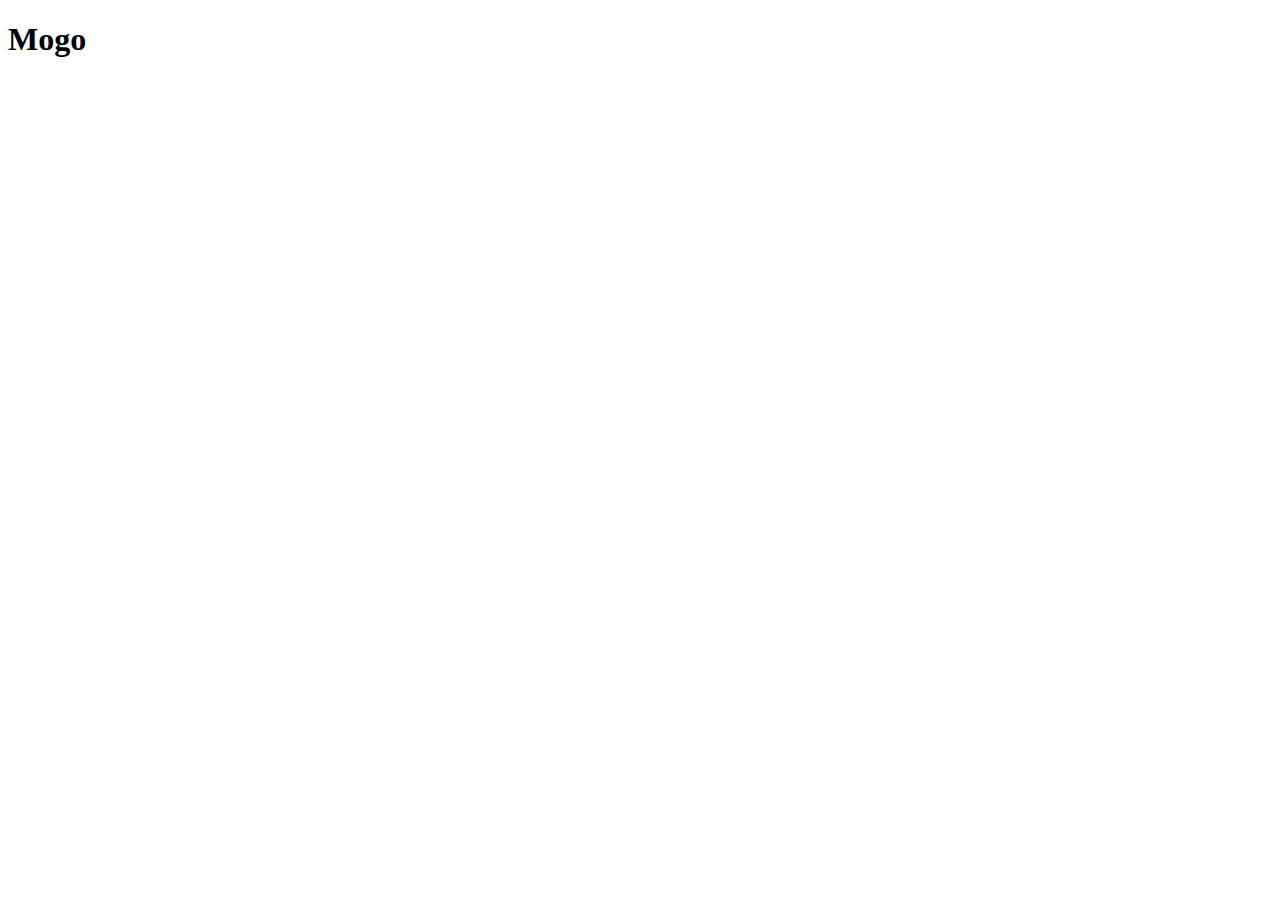
==== index.html @ f38e7fa9 "01.WithoutAnything" ====
<!DOCTYPE html>
<html lang="ру">
<head>
    <meta charset="utf-8">
    <title>Journeys</title>
    <link rel="stylesheet" href="styles.css"/>
    <link rel="preconnect" href="https://fonts.gstatic.com">
    <link href="https://fonts.googleapis.com/css2?family=Montserrat:wght@300;600&display=swap" rel="stylesheet">
</head>
<body>
    <div class="intro">
        <div class="container">
            <h1>Mogo</h1>
        </div>
    </div>
</body>
</html>
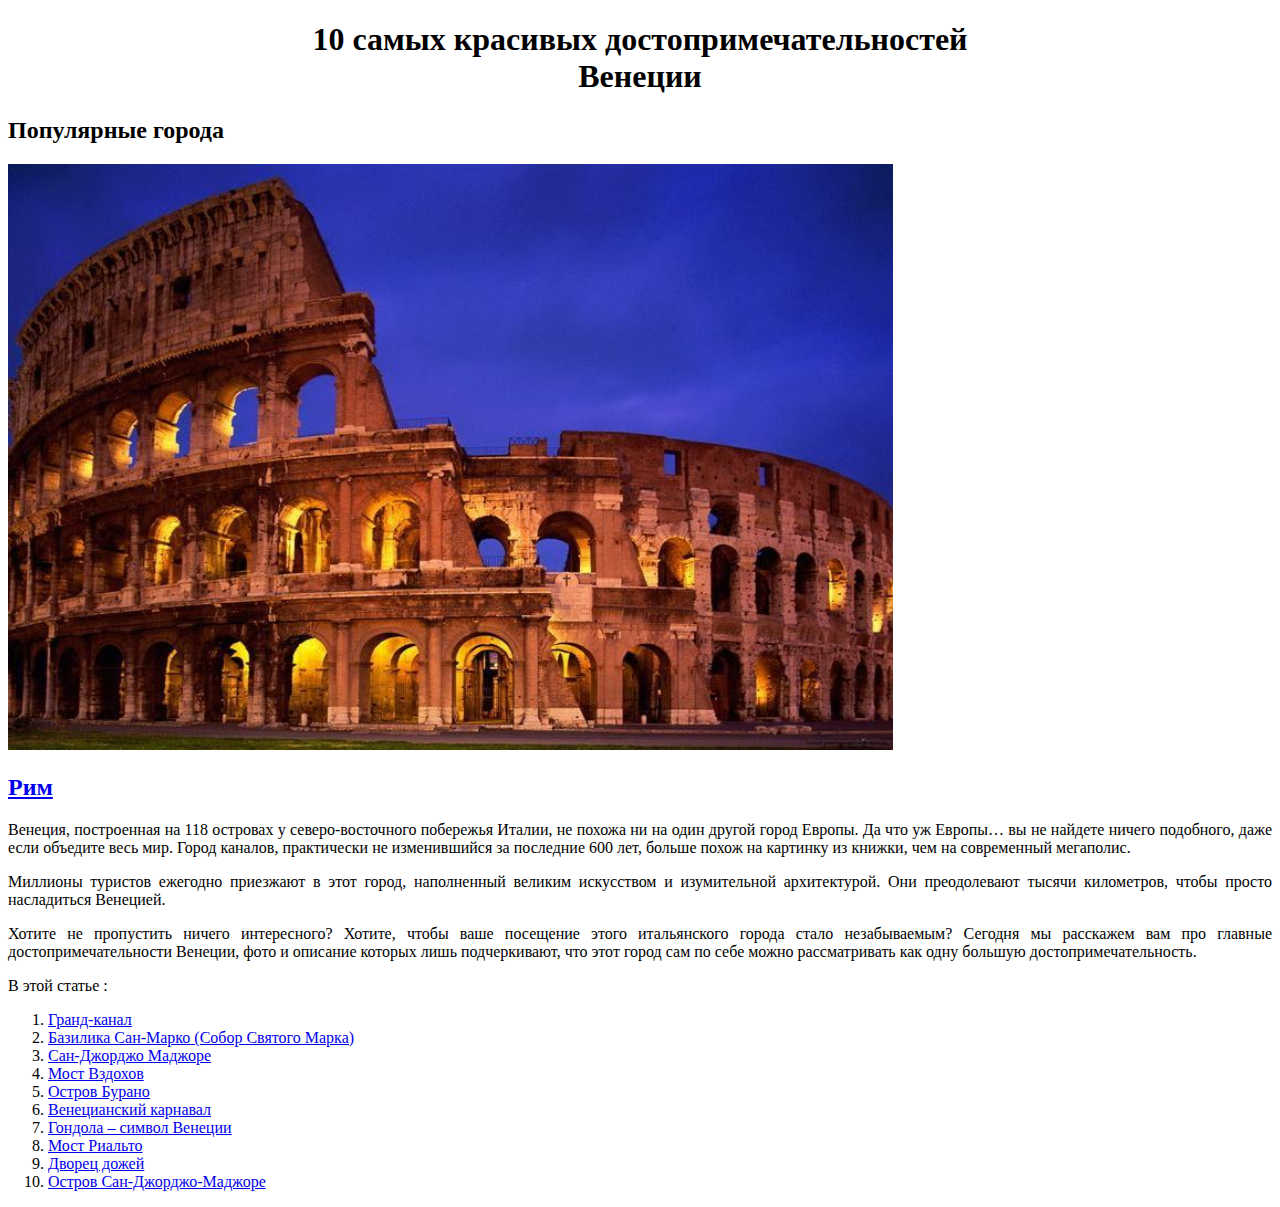
==== commit 97931ffb: "02.IntoContentAside" ====
--- a/index.html
+++ b/index.html
@@ -5,13 +5,71 @@
     <title>Journeys</title>
     <link rel="stylesheet" href="styles.css"/>
     <link rel="preconnect" href="https://fonts.gstatic.com">
-    <link href="https://fonts.googleapis.com/css2?family=Montserrat:wght@300;600&display=swap" rel="stylesheet">
+    <link href="https://fonts.googleapis.com/css2?family=Montserrat&family=Playfair+Display:ital,wght@0,700;1,600;1,700&display=swap"
+          rel="stylesheet">
 </head>
 <body>
     <div class="intro">
-        <div class="container">
-            <h1>Mogo</h1>
+        <h1>
+            <div class="caption" align="center"> 10 самых красивых достопримечательностей <br>Венеции</br> </div>
+        </h1>
+    </div>
+    <aside class="recommended-place">
+        <div class="rec-title">
+            <h2>Популярные города</h2>
         </div>
-    </div>
+        <div class="recommend-cites-Rome">
+            <img src="assets/images/colisey.jpg" alt="" width=70%" height="70%">
+            <div class="config-Rome-text">
+                <a class="Rome-text" href="#"><h2>Рим</h2></a>
+            </div>
+        </div>
+        <!--<li><a class="rec-linc" href="#">Ватикан</a></li>-->
+    </aside>
+    <artical>
+        <div class="boxShadow ">
+            <article class="intro_text">
+                <p align="justify">
+                    Венеция, построенная на 118 островах у северо-восточного побережья Италии, не похожа ни на один
+                    другой
+                    город
+                    Европы.
+                    Да что уж Европы… вы не найдете ничего подобного, даже если объедите весь мир.
+                    Город каналов, практически не изменившийся за последние 600 лет, больше похож на картинку из книжки,
+                    чем
+                    на
+                    современный мегаполис.
+                </p>
+                <p align="justify">
+                    Миллионы туристов ежегодно приезжают в этот город, наполненный великим искусством и изумительной
+                    архитектурой.
+                    Они преодолевают тысячи километров, чтобы просто насладиться Венецией.
+                </p>
+                <p align="justify">
+                    Хотите не пропустить ничего интересного? Хотите, чтобы ваше посещение этого итальянского города
+                    стало
+                    незабываемым? Сегодня мы расскажем вам про главные достопримечательности Венеции, фото и описание
+                    которых
+                    лишь подчеркивают, что этот город сам по себе можно рассматривать как одну большую
+                    достопримечательность.
+                </p>
+            </article>
+        </div>
+    </artical>
+    <div class="nav_title">В этой статье :</div>
+    <nav>
+        <ol class="nav">
+            <li><a class="nav_link" href="#">Гранд-канал</a></li>
+            <li><a class="nav_link" href="#">Базилика Сан-Марко (Собор Святого Марка)</a></li>
+            <li><a class="nav_link" href="#">Сан-Джорджо Маджоре</a></li>
+            <li><a class="nav_link" href="#">Мост Вздохов</a></li>
+            <li><a class="nav_link" href="#">Остров Бурано</a></li>
+            <li><a class="nav_link" href="#">Венецианский карнавал</a></li>
+            <li><a class="nav_link" href="#">Гондола – символ Венеции</a></li>
+            <li><a class="nav_link" href="#">Мост Риальто</a></li>
+            <li><a class="nav_link" href="#">Дворец дожей</a></li>
+            <li><a class="nav_link" href="#">Остров Сан-Джорджо-Маджоре</a></li>
+        </ol>
+    </nav>
 </body>
 </html>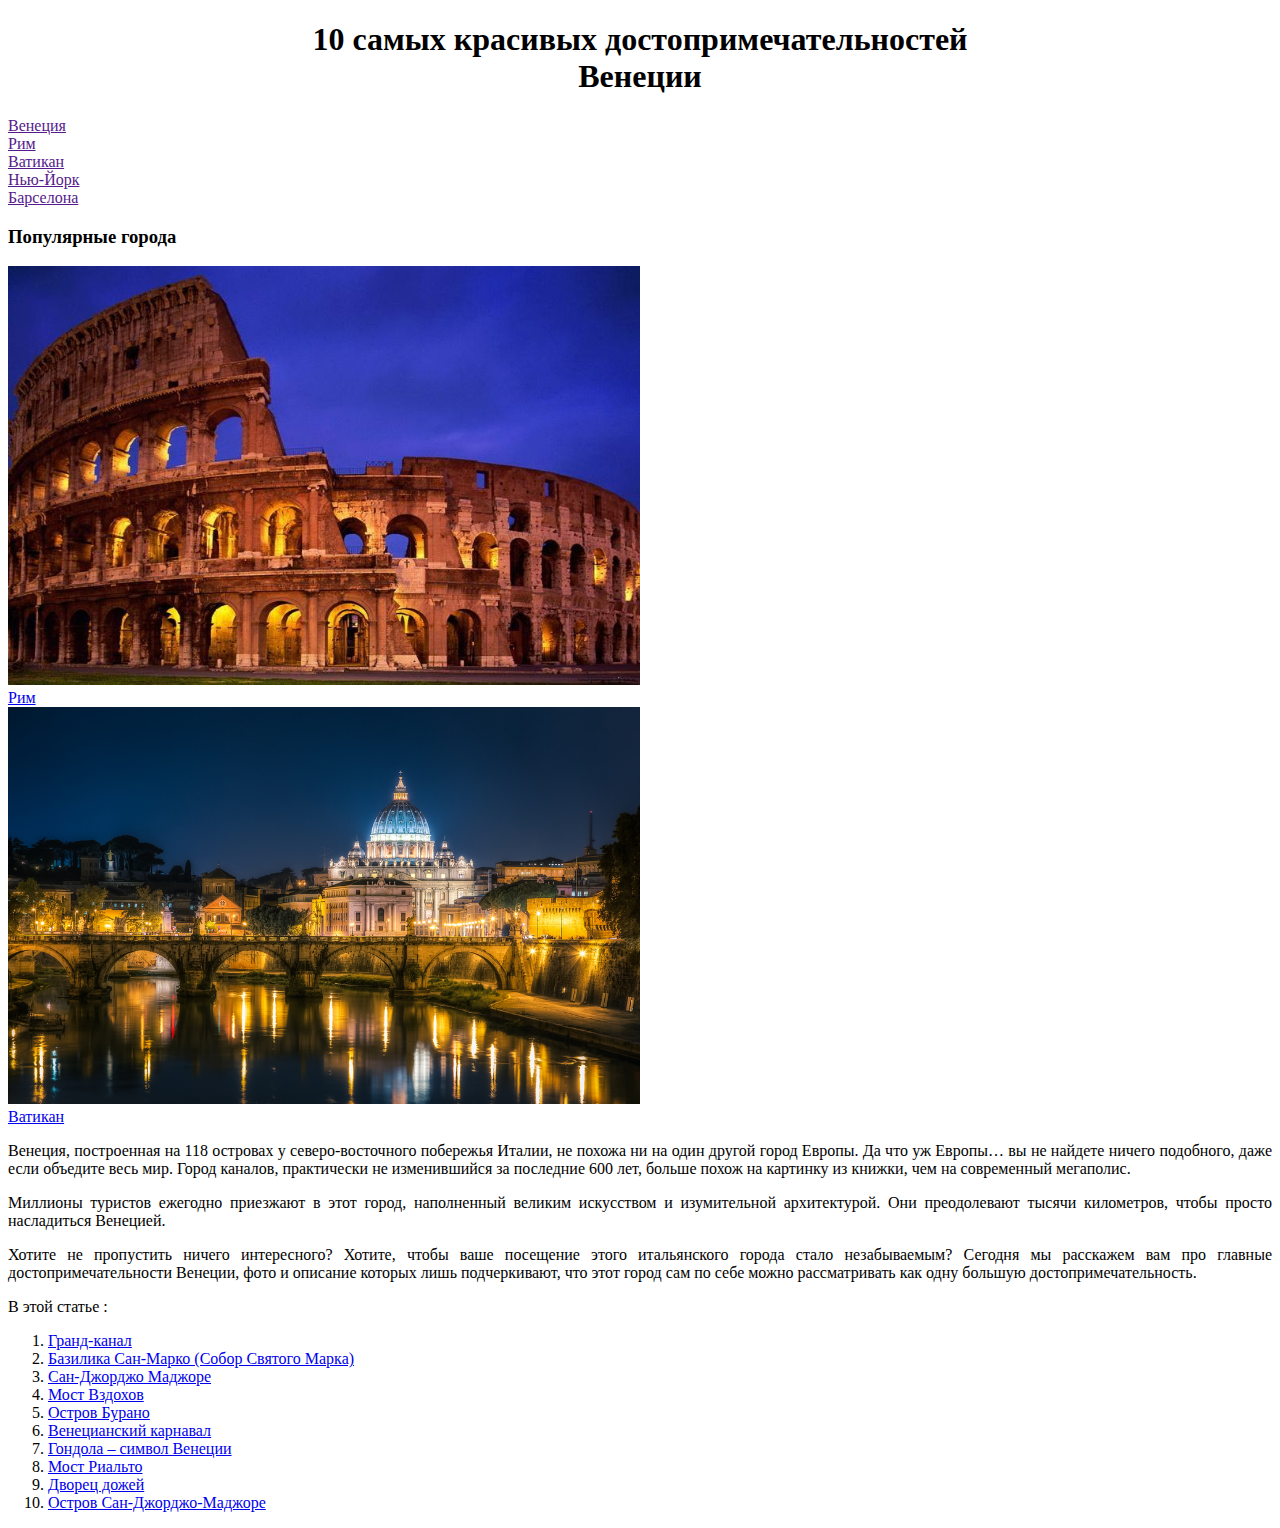
==== commit 0590034d: "02.With One Sight" ====
--- a/index.html
+++ b/index.html
@@ -14,17 +14,29 @@
             <div class="caption" align="center"> 10 самых красивых достопримечательностей <br>Венеции</br> </div>
         </h1>
     </div>
+    <div class="menu">
+        <li class="list-cites"><a class="nav-cites-link" href="">Венеция</a></li>
+        <li class="list-cites"><a class="nav-cites-link" href="">Рим</a></li>
+        <li class="list-cites"><a class="nav-cites-link" href="">Ватикан</a></li>
+        <li class="list-cites"><a class="nav-cites-link" href="">Нью-Йорк</a></li>
+        <li class="list-cites"><a class="nav-cites-link" href="">Барселона</a></li>
+    </div>
     <aside class="recommended-place">
         <div class="rec-title">
-            <h2>Популярные города</h2>
+            <h3>Популярные города</h3>
         </div>
         <div class="recommend-cites-Rome">
-            <img src="assets/images/colisey.jpg" alt="" width=70%" height="70%">
+            <img src="assets/images/colisey.jpg" alt="" width=50%" height="50%">
             <div class="config-Rome-text">
-                <a class="Rome-text" href="#"><h2>Рим</h2></a>
+                <a class="Rome-text" href="#">Рим</a>
             </div>
         </div>
-        <!--<li><a class="rec-linc" href="#">Ватикан</a></li>-->
+        <div class="recommend-cites-Rome">
+            <img src="assets/images/Vaatican_recomm.jpg" alt="" width=50%" height="50%">
+            <div class="config-Rome-text">
+                <a class="Rome-text" href="#">Ватикан</a>
+            </div>
+        </div>
     </aside>
     <artical>
         <div class="boxShadow ">
@@ -68,8 +80,11 @@
             <li><a class="nav_link" href="#">Гондола – символ Венеции</a></li>
             <li><a class="nav_link" href="#">Мост Риальто</a></li>
             <li><a class="nav_link" href="#">Дворец дожей</a></li>
+
             <li><a class="nav_link" href="#">Остров Сан-Джорджо-Маджоре</a></li>
         </ol>
     </nav>
+
+
 </body>
 </html>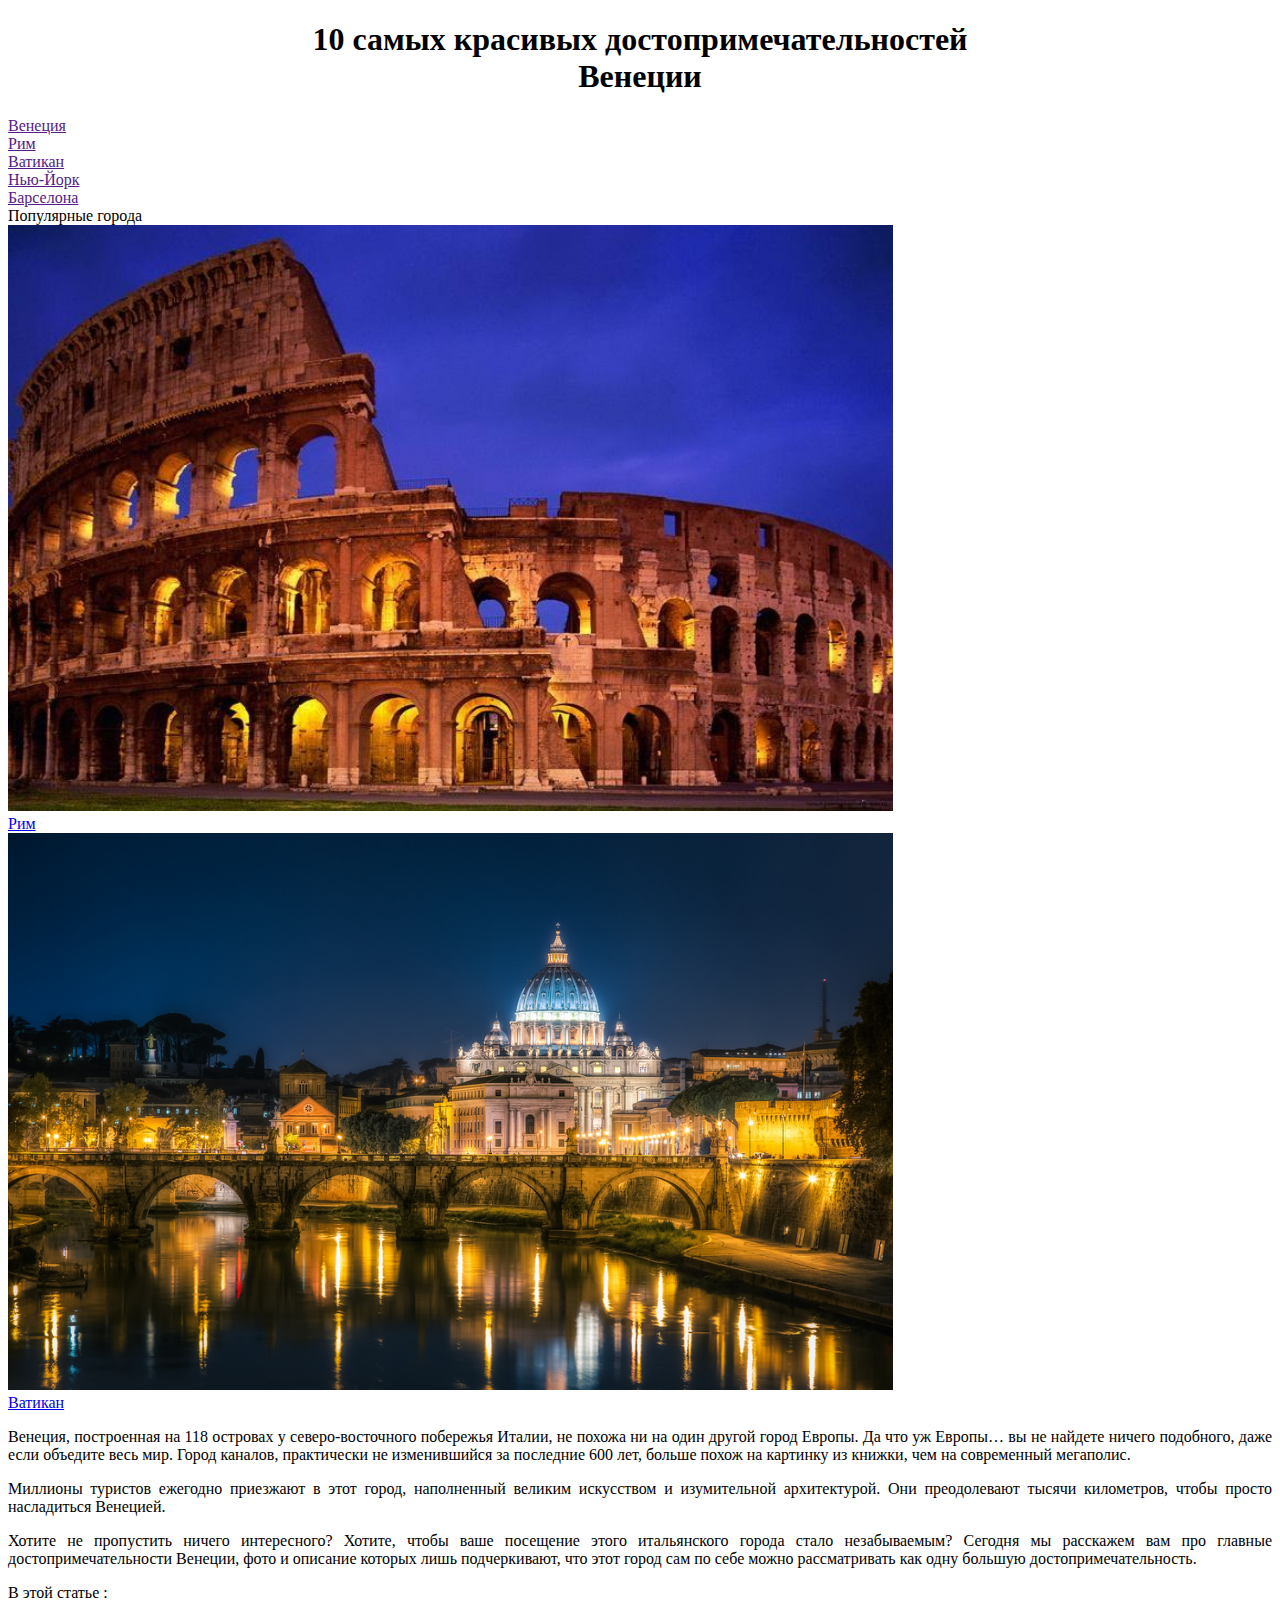
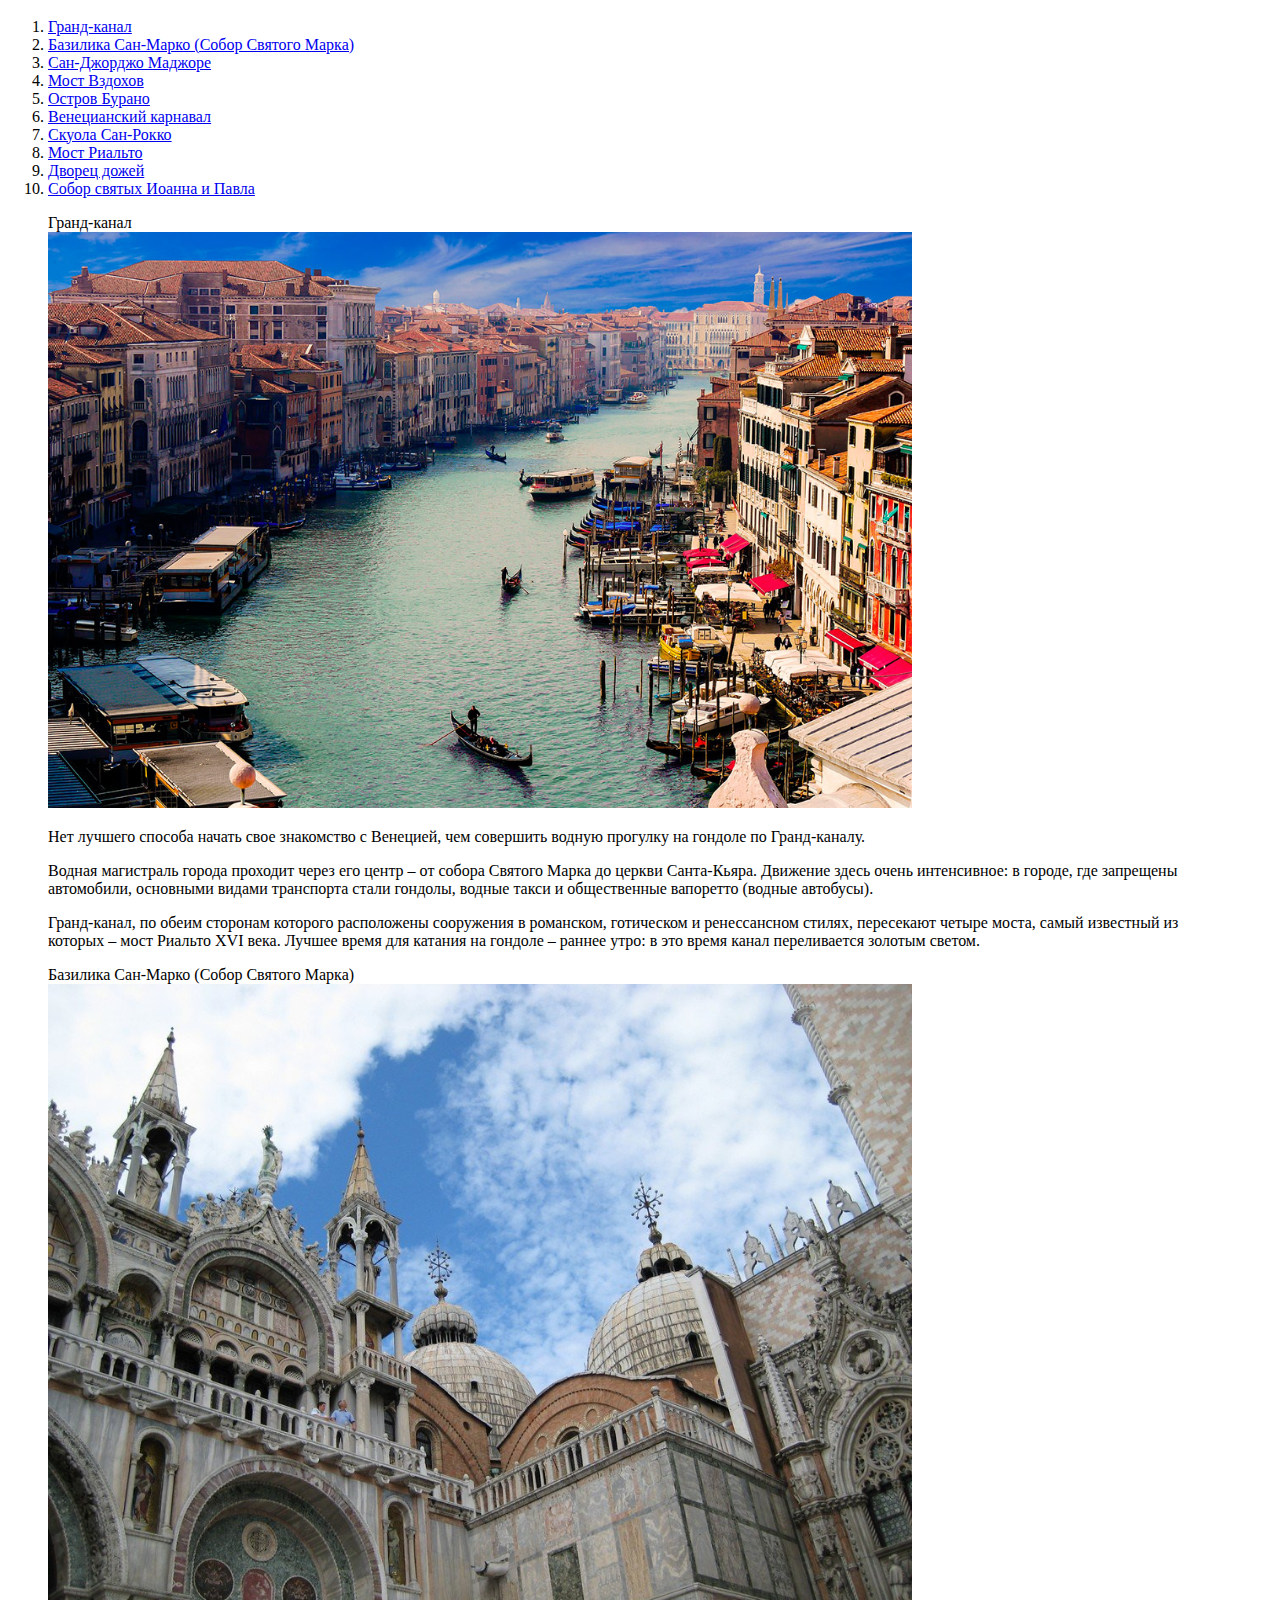
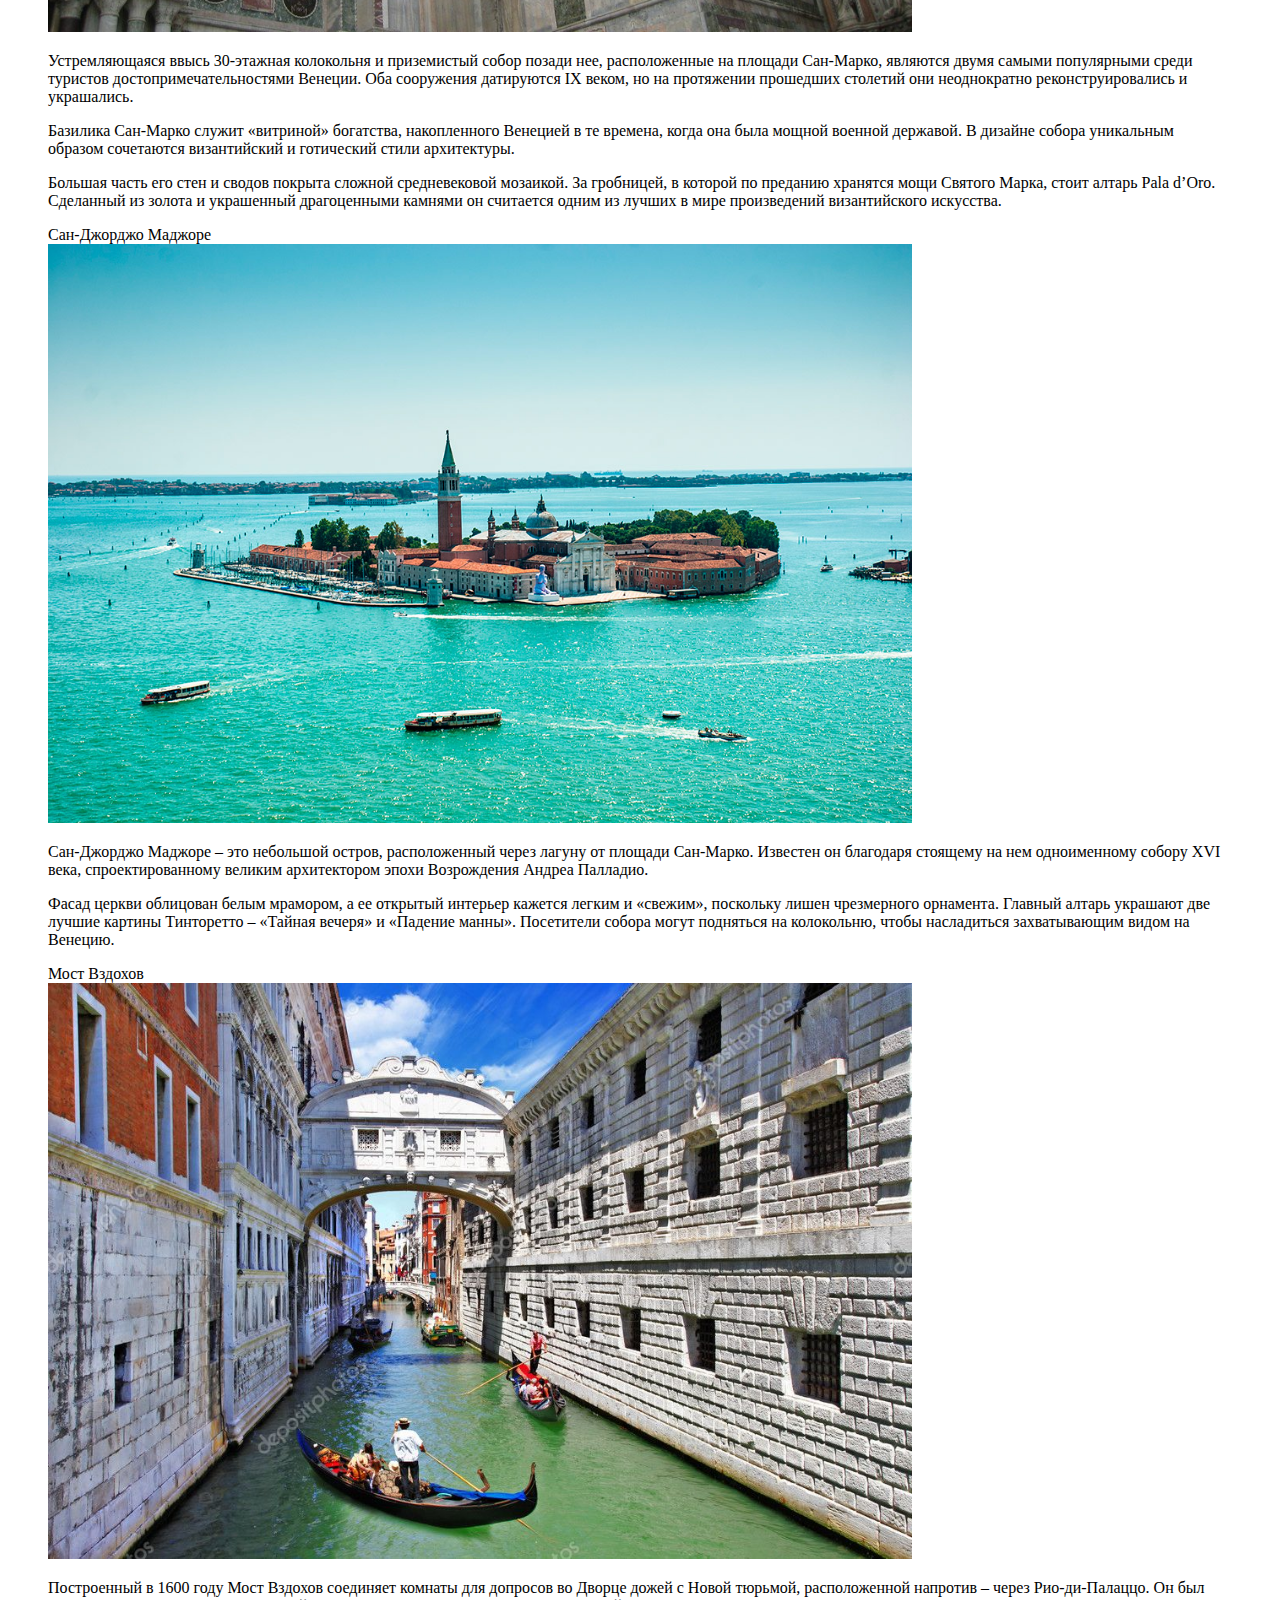
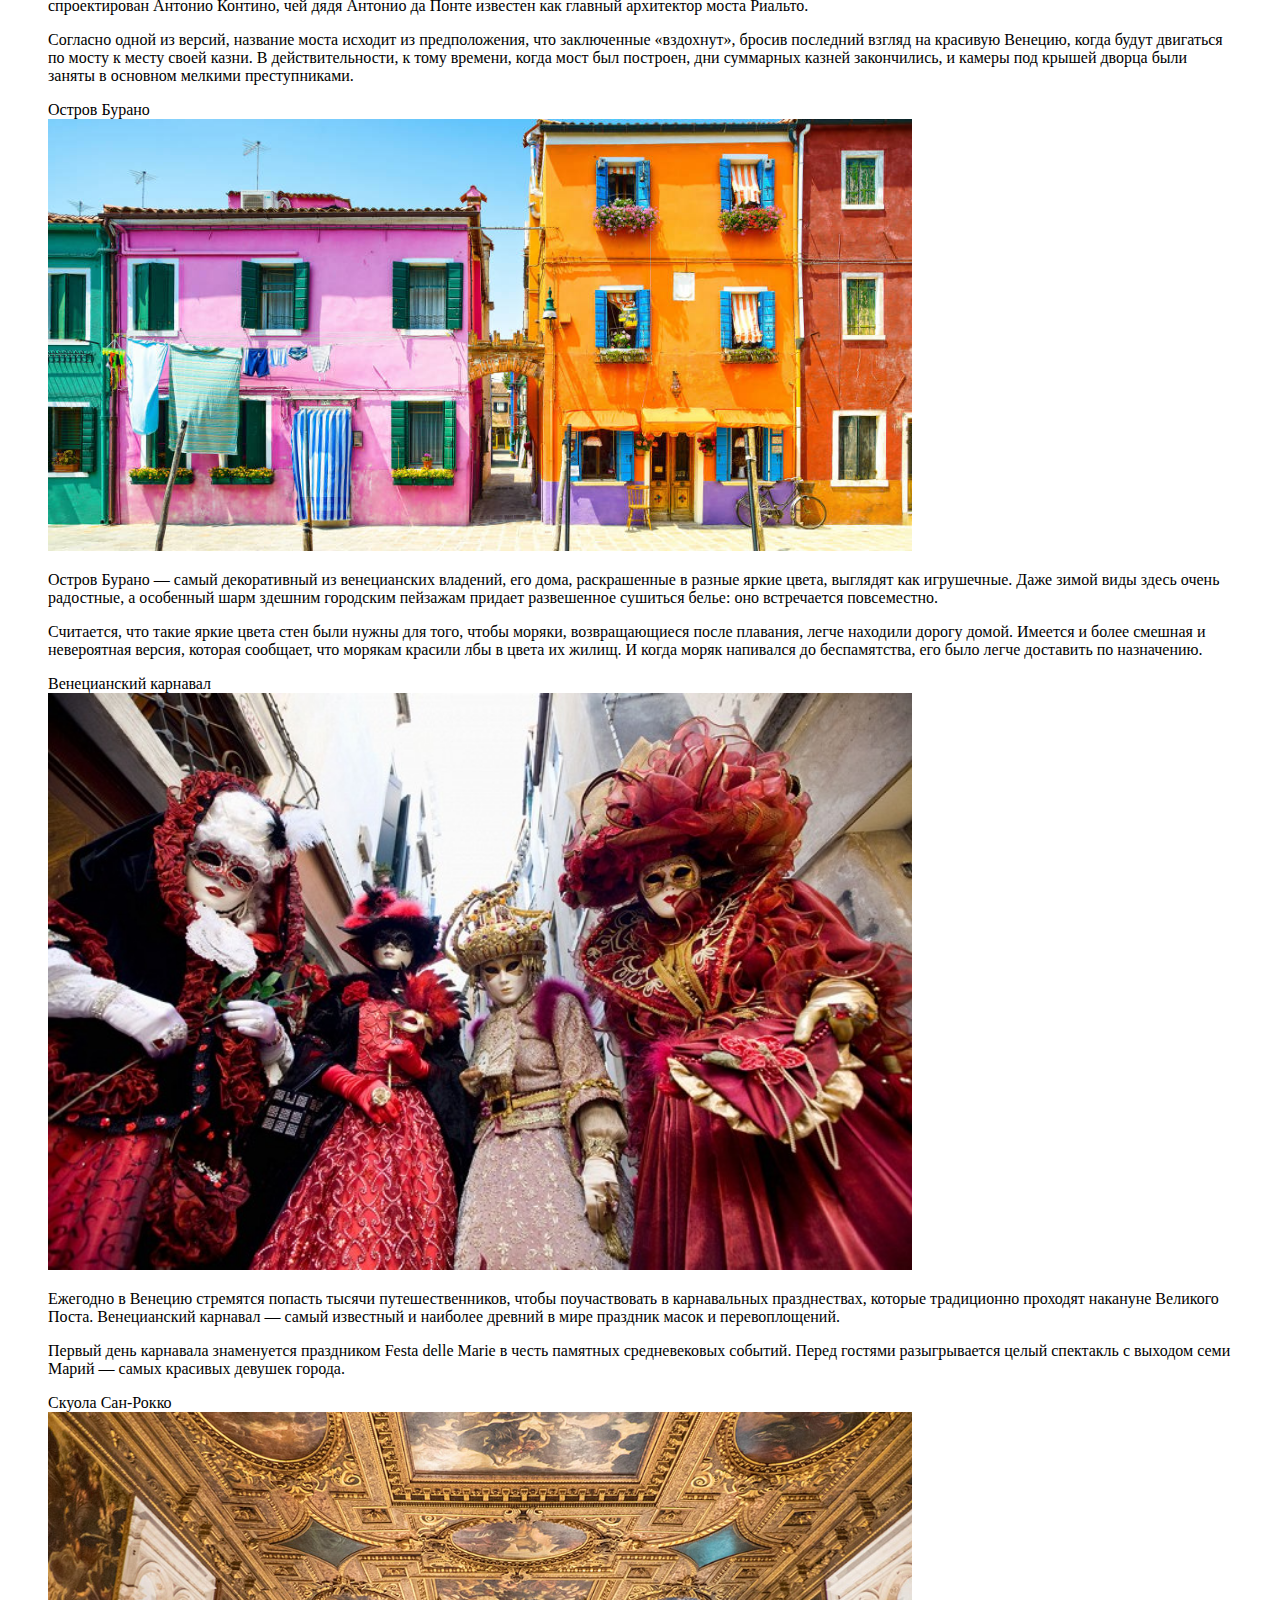
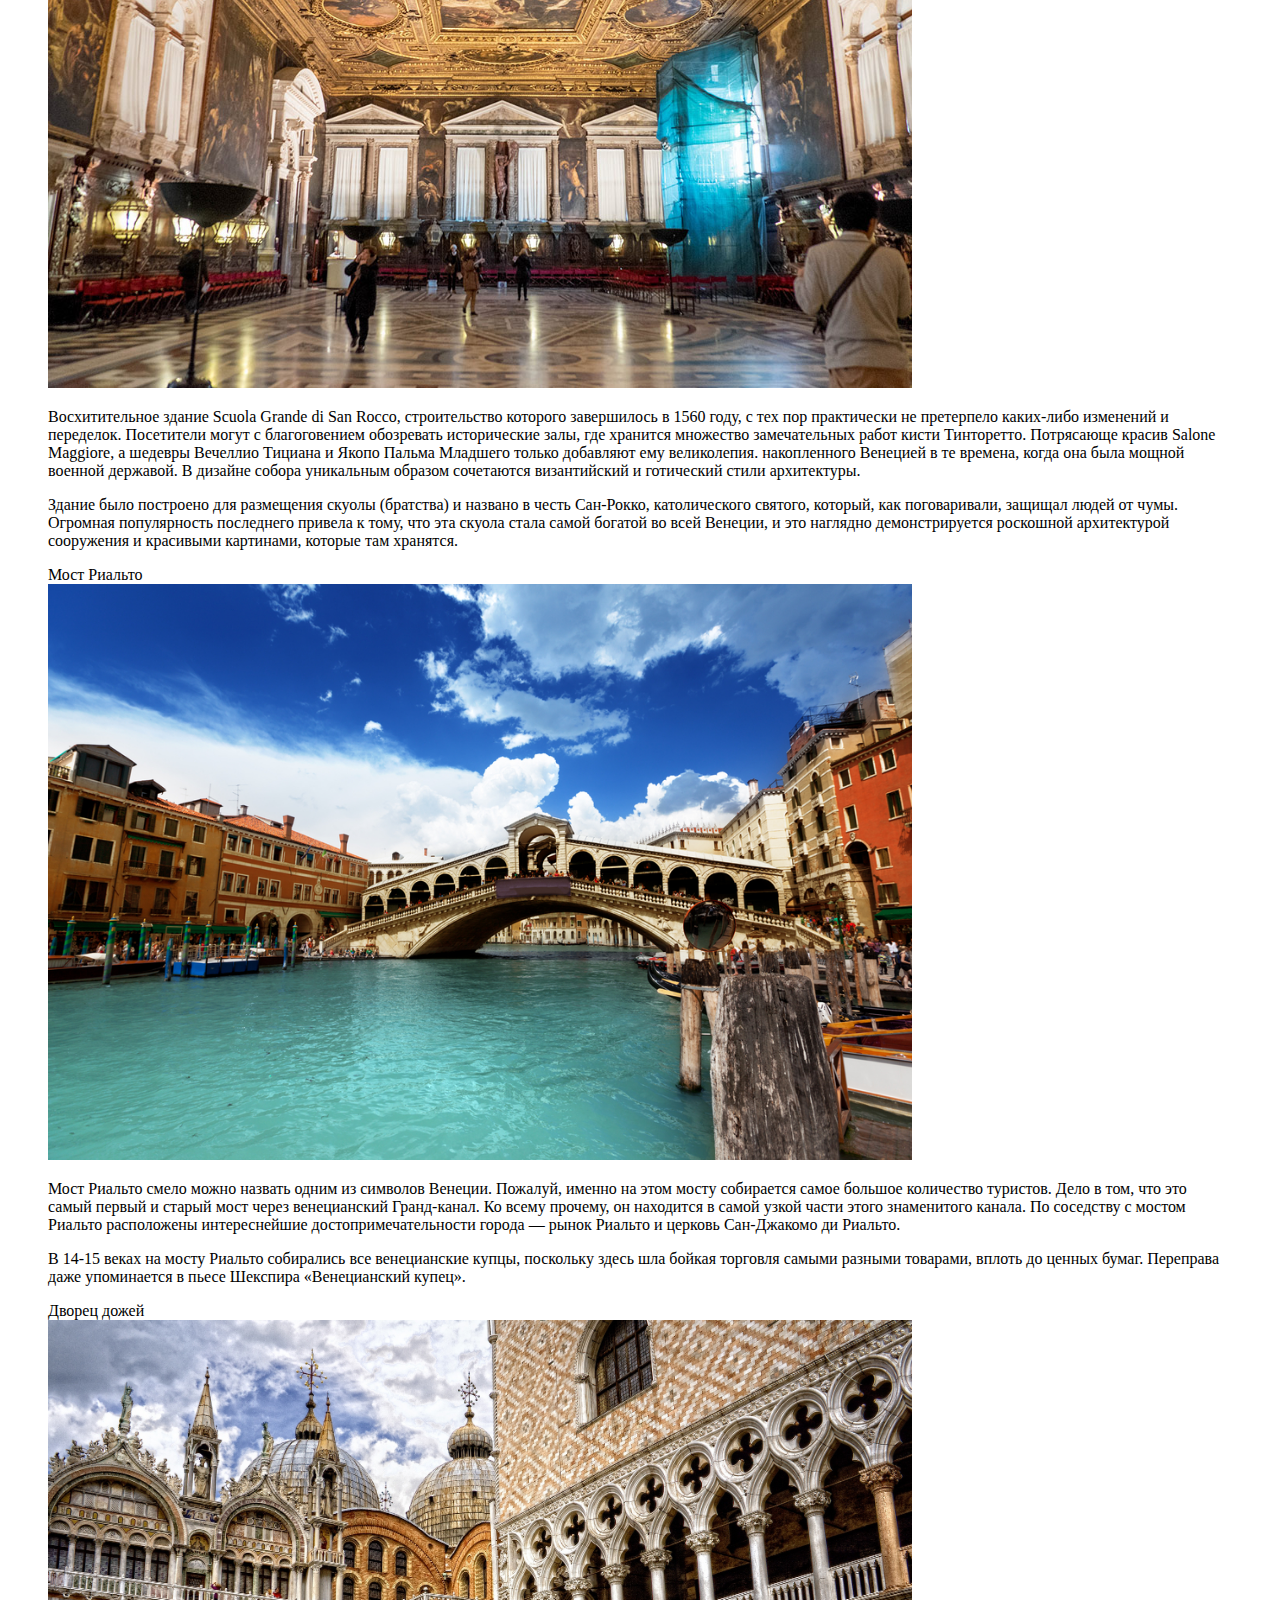
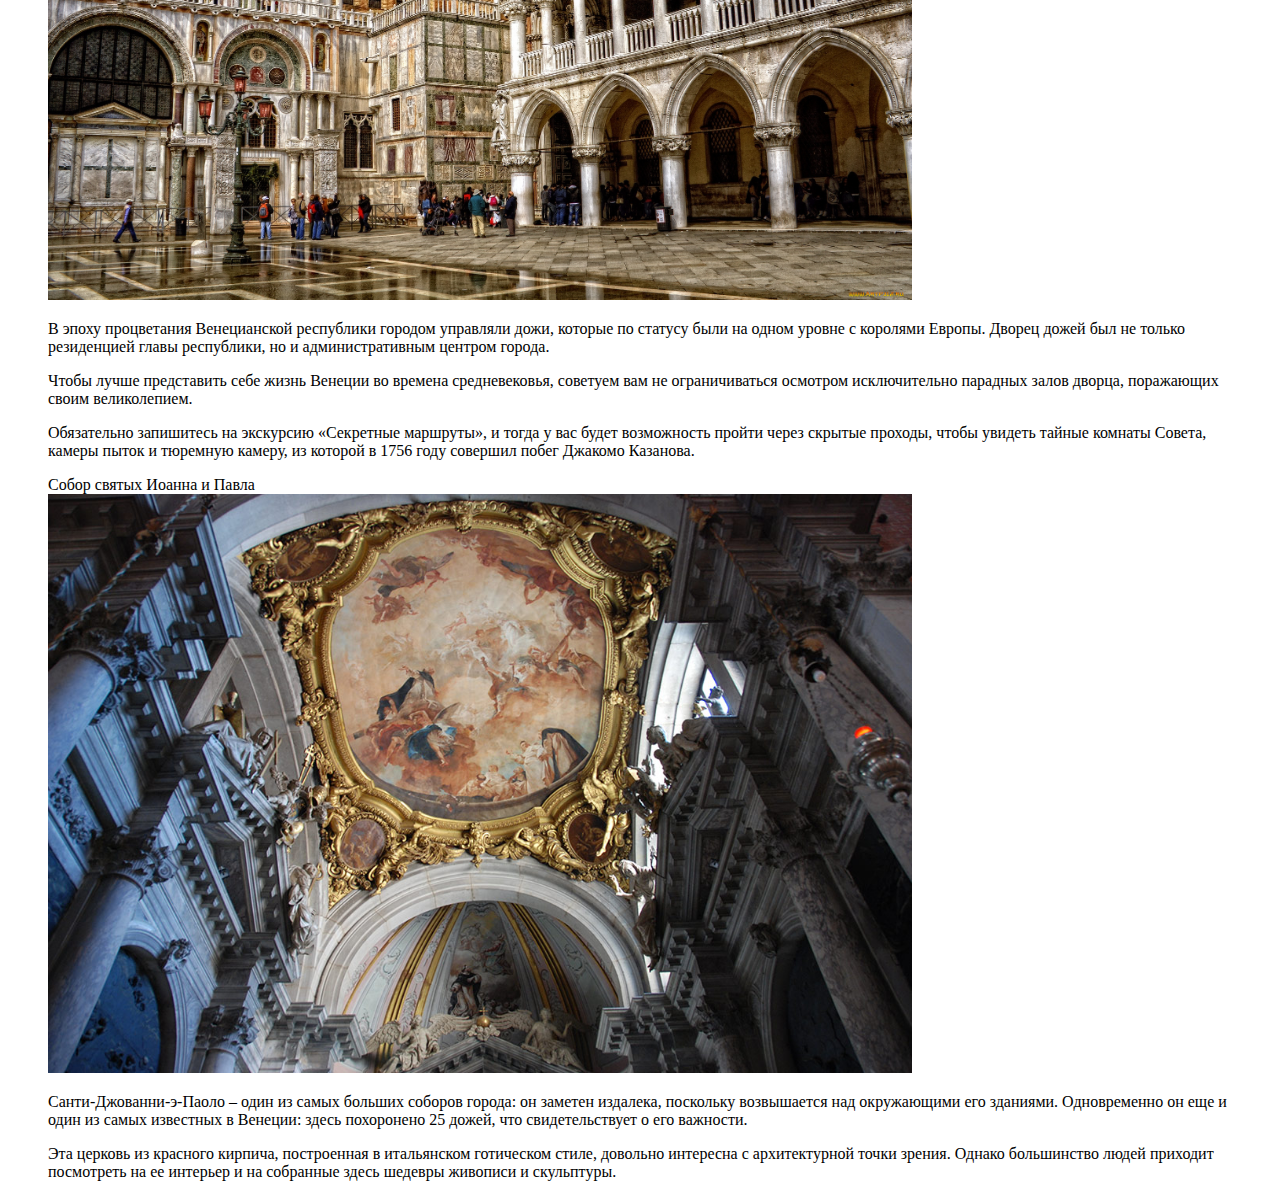
==== commit 8b3baef9: "03.Without footer and navigation" ====
--- a/index.html
+++ b/index.html
@@ -23,17 +23,17 @@
     </div>
     <aside class="recommended-place">
         <div class="rec-title">
-            <h3>Популярные города</h3>
-        </div>
-        <div class="recommend-cites-Rome">
-            <img src="assets/images/colisey.jpg" alt="" width=50%" height="50%">
-            <div class="config-Rome-text">
+            Популярные города
+        </div>
+        <div class="recommend-cites">
+            <img src="assets/images/rome/colisey-recomm.jpg" alt="" width=70%" height="50%">
+            <div class="config-recomm-text">
                 <a class="Rome-text" href="#">Рим</a>
             </div>
         </div>
-        <div class="recommend-cites-Rome">
-            <img src="assets/images/Vaatican_recomm.jpg" alt="" width=50%" height="50%">
-            <div class="config-Rome-text">
+        <div class="recommend-cites">
+            <img src="assets/images/vatican/Vaatican_recomm.jpg" alt="" width=70%" height="50%">
+            <div class="config-recomm-text">
                 <a class="Rome-text" href="#">Ватикан</a>
             </div>
         </div>
@@ -77,14 +77,264 @@
             <li><a class="nav_link" href="#">Мост Вздохов</a></li>
             <li><a class="nav_link" href="#">Остров Бурано</a></li>
             <li><a class="nav_link" href="#">Венецианский карнавал</a></li>
-            <li><a class="nav_link" href="#">Гондола – символ Венеции</a></li>
+            <li><a class="nav_link" href="#">Скуола Сан-Рокко</a></li>
             <li><a class="nav_link" href="#">Мост Риальто</a></li>
             <li><a class="nav_link" href="#">Дворец дожей</a></li>
-
-            <li><a class="nav_link" href="#">Остров Сан-Джорджо-Маджоре</a></li>
+            <li><a class="nav_link" href="#">Собор святых Иоанна и Павла</a></li>
         </ol>
     </nav>
+    <main>
+        <div class="sight">
+            <figure>
+                <div class="title-sight">
+                    Гранд-канал
+                </div>
+                <div class="sight-picture">
+                    <img src="assets/images/venic/grand-canal.jpg" alt="" width="73%">
+                </div>
+                <div class="boxShadow">
+                    <article class="intro_text">
+                        <p>Нет лучшего способа начать свое знакомство с Венецией, чем совершить водную прогулку на
+                            гондоле
+                            по
+                            Гранд-каналу.
+                        </p>
+                        <p>Водная магистраль города проходит через его центр – от собора Святого Марка до церкви
+                            Санта-Кьяра. Движение здесь очень интенсивное: в городе, где запрещены автомобили, основными
+                            видами
+                            транспорта стали гондолы, водные такси и общественные вапоретто (водные автобусы).
+                        </p>
+                        <p>
+                            Гранд-канал, по обеим сторонам которого расположены сооружения в романском, готическом и
+                            ренессансном стилях,
+                            пересекают четыре моста, самый известный из которых – мост Риальто XVI века. Лучшее время
+                            для
+                            катания на гондоле – раннее утро: в это время канал переливается золотым светом.
+                        </p>
+                    </article>
+                </div>
+            </figure>
+            <figure>
+                <div class="title-sight">
+                    Базилика Сан-Марко (Собор Святого Марка)
+                </div>
+                <div class="sight-picture">
+                    <img src="assets/images/venic/st.-marks-basilica.jpg" alt="" width="73%">
+                </div>
+                <div class="boxShadow">
+                    <article class="intro_text">
+                        <p>
+                            Устремляющаяся ввысь 30-этажная колокольня и приземистый собор позади нее, расположенные на
+                            площади Сан-Марко, являются двумя самыми популярными среди туристов достопримечательностями
+                            Венеции. Оба сооружения датируются IX веком, но на протяжении прошедших столетий они
+                            неоднократно реконструировались и украшались.
+                        <p>Базилика Сан-Марко служит «витриной» богатства,
+                            накопленного Венецией в те времена, когда она была мощной военной державой. В дизайне собора
+                            уникальным образом сочетаются византийский и готический стили архитектуры.
+                        </p>
+                        <p>
+                            Большая часть его стен и сводов покрыта сложной средневековой мозаикой. За гробницей, в
+                            которой по преданию
+                            хранятся мощи Святого Марка, стоит алтарь Pala d’Oro. Сделанный из золота и украшенный
+                            драгоценными камнями он считается одним из лучших в мире произведений византийского
+                            искусства.
+                        </p>
+                    </article>
+                </div>
+            </figure>
+            <figure>
+                <div class="title-sight">
+                    Сан-Джорджо Маджоре
+                </div>
+                <div class="sight-picture">
+                    <img src="assets/images/venic/san-giorgio-maggiore.jpg" alt="" width="73%">
+                </div>
+                <div class="boxShadow">
+                    <article class="intro_text">
+                        <p>
+                            Сан-Джорджо Маджоре – это небольшой остров, расположенный через лагуну от площади Сан-Марко.
+                            Известен он благодаря стоящему на нем одноименному собору XVI века, спроектированному
+                            великим архитектором эпохи Возрождения Андреа Палладио.
+                        </p>
+                        <p>
+                            Фасад церкви облицован белым
+                            мрамором, а ее открытый интерьер кажется легким и «свежим», поскольку лишен чрезмерного
+                            орнамента. Главный алтарь украшают две лучшие картины Тинторетто – «Тайная вечеря» и
+                            «Падение манны». Посетители собора могут подняться на колокольню, чтобы насладиться
+                            захватывающим видом на Венецию.
 
-
+                        </p>
+                    </article>
+                </div>
+            </figure>
+            <figure>
+                <div class="title-sight">
+                    Мост Вздохов
+                </div>
+                <div class="sight-picture">
+                    <img src="assets/images/venic/bridge-of-sighs.jpg" alt="" width="73%">
+                </div>
+                <div class="boxShadow">
+                    <article class="intro_text">
+                        <p>
+                            Построенный в 1600 году Мост Вздохов соединяет комнаты для допросов во Дворце дожей с Новой
+                            тюрьмой, расположенной напротив – через Рио-ди-Палаццо. Он был спроектирован Антонио
+                            Контино, чей дядя Антонио да Понте известен как главный архитектор моста Риальто.
+                        <p>
+                            Согласно одной из версий, название моста исходит из предположения, что заключенные
+                            «вздохнут», бросив последний взгляд на красивую Венецию, когда будут двигаться по мосту к
+                            месту своей казни. В действительности, к тому времени, когда мост был построен, дни
+                            суммарных казней закончились, и камеры под крышей дворца были заняты в основном мелкими
+                            преступниками.
+                        </p>
+                    </article>
+                </div>
+            </figure>
+            <figure>
+                <div class="title-sight">
+                    Остров Бурано
+                </div>
+                <div class="sight-picture">
+                    <img src="assets/images/venic/burano-canal.jpg" alt="" width="73%">
+                </div>
+                <div class="boxShadow">
+                    <article class="intro_text">
+                        <p>
+                            Остров Бурано — самый декоративный из венецианских владений, его дома, раскрашенные в разные
+                            яркие цвета, выглядят как игрушечные. Даже зимой виды здесь очень радостные, а особенный
+                            шарм здешним городским пейзажам придает развешенное сушиться белье: оно встречается
+                            повсеместно.
+                        <p>
+                            Считается, что такие яркие цвета стен были нужны для того, чтобы моряки, возвращающиеся
+                            после плавания, легче находили дорогу домой. Имеется и более смешная и невероятная версия,
+                            которая сообщает, что морякам красили лбы в цвета их жилищ. И когда моряк напивался до
+                            беспамятства, его было легче доставить по назначению.
+                        </p>
+                    </article>
+                </div>
+            </figure>
+            <figure>
+                <div class="title-sight">
+                    Венецианский карнавал
+                </div>
+                <div class="sight-picture">
+                    <img src="assets/images/venic/carnaval.jpg" alt="" width="73%">
+                </div>
+                <div class="boxShadow">
+                    <article class="intro_text">
+                        <p>Ежегодно в Венецию стремятся попасть тысячи путешественников, чтобы поучаствовать в
+                            карнавальных празднествах, которые традиционно проходят накануне Великого Поста.
+                            Венецианский карнавал — самый известный и наиболее древний в мире праздник масок и
+                            перевоплощений.
+                        </p>
+                        <p>Первый день карнавала знаменуется праздником Festa delle Marie в честь памятных средневековых
+                            событий. Перед гостями разыгрывается целый спектакль с выходом семи Марий — самых красивых
+                            девушек города.
+                        </p>
+                    </article>
+                </div>
+            </figure>
+            <figure>
+                <div class="title-sight">
+                    Скуола Сан-Рокко
+                </div>
+                <div class="sight-picture">
+                    <img src="assets/images/venic/scuola-grande-di-san-rocco.jpg" alt="" width="73%">
+                </div>
+                <div class="boxShadow">
+                    <article class="intro_text">
+                        <p>
+                            Восхитительное здание Scuola Grande di San Rocco, строительство которого завершилось в 1560
+                            году, с тех пор практически не претерпело каких-либо изменений и переделок. Посетители могут
+                            с благоговением обозревать исторические залы, где хранится множество замечательных работ
+                            кисти Тинторетто. Потрясающе красив Salone Maggiore, а шедевры Вечеллио Тициана и Якопо
+                            Пальма Младшего только добавляют ему великолепия.
+                            накопленного Венецией в те времена, когда она была мощной военной державой. В дизайне собора
+                            уникальным образом сочетаются византийский и готический стили архитектуры.
+                        </p>
+                        <p>
+                            Здание было построено для размещения скуолы (братства) и названо в честь Сан-Рокко,
+                            католического святого, который, как поговаривали, защищал людей от чумы. Огромная
+                            популярность последнего привела к тому, что эта скуола стала самой богатой во всей Венеции,
+                            и это наглядно демонстрируется роскошной архитектурой сооружения и красивыми картинами,
+                            которые там хранятся.
+                        </p>
+                    </article>
+                </div>
+            </figure>
+            <figure>
+                <div class="title-sight">
+                    Мост Риальто
+                </div>
+                <div class="sight-picture">
+                    <img src="assets/images/venic/rialto-bridge.jpg" alt="" width="73%">
+                </div>
+                <div class="boxShadow">
+                    <article class="intro_text">
+                        <p>
+                            Мост Риальто смело можно назвать одним из символов Венеции. Пожалуй, именно на этом мосту
+                            собирается самое большое количество туристов. Дело в том, что это самый первый и старый мост
+                            через венецианский Гранд-канал. Ко всему прочему, он находится в самой узкой части этого
+                            знаменитого канала. По соседству с мостом Риальто расположены интереснейшие
+                            достопримечательности города — рынок Риальто и церковь Сан-Джакомо ди Риальто.
+                        </p>
+                        <p>
+                            В 14-15 веках на мосту Риальто собирались все венецианские купцы, поскольку здесь шла бойкая
+                            торговля самыми разными товарами, вплоть до ценных бумаг. Переправа даже упоминается в пьесе
+                            Шекспира «Венецианский купец».
+                        </p>
+                    </article>
+                </div>
+            </figure>
+            <figure>
+                <div class="title-sight">
+                    Дворец дожей
+                </div>
+                <div class="sight-picture">
+                    <img src="assets/images/venic/dvorec-dozhej.jpg" alt="" width="73%">
+                </div>
+                <div class="boxShadow">
+                    <article class="intro_text">
+                        <p>
+                            В эпоху процветания Венецианской республики городом управляли дожи, которые по статусу были
+                            на одном уровне с королями Европы. Дворец дожей был не только резиденцией главы республики,
+                            но и административным центром города.
+                        </p>
+                        <p>
+                            Чтобы лучше представить себе жизнь Венеции во времена средневековья, советуем вам не
+                            ограничиваться осмотром исключительно парадных залов дворца, поражающих своим великолепием.
+                        </p>
+                        <p>
+                            Обязательно запишитесь на экскурсию «Секретные маршруты», и тогда у вас будет возможность
+                            пройти через скрытые проходы, чтобы увидеть тайные комнаты Совета, камеры пыток и тюремную
+                            камеру, из которой в 1756 году совершил побег Джакомо Казанова.
+                        </p>
+                    </article>
+                </div>
+            </figure>
+            <figure>
+                <div class="title-sight">
+                    Собор святых Иоанна и Павла
+                </div>
+                <div class="sight-picture">
+                    <img src="assets/images/venic/santi-giovanni-e-paolo.jpg" alt="" width="73%">
+                </div>
+                <div class="boxShadow">
+                    <article class="intro_text">
+                        <p>
+                            Санти-Джованни-э-Паоло – один из самых больших соборов города: он заметен издалека,
+                            поскольку возвышается над окружающими его зданиями. Одновременно он еще и один из самых
+                            известных в Венеции: здесь похоронено 25 дожей, что свидетельствует о его важности.
+                        </p>
+                        <p>
+                            Эта церковь из красного кирпича, построенная в итальянском готическом стиле, довольно
+                            интересна с архитектурной точки зрения. Однако большинство людей приходит посмотреть на ее
+                            интерьер и на собранные здесь шедевры живописи и скульптуры.
+                        </p>
+                    </article>
+                </div>
+            </figure>
+        </div>
+    </main>
 </body>
 </html>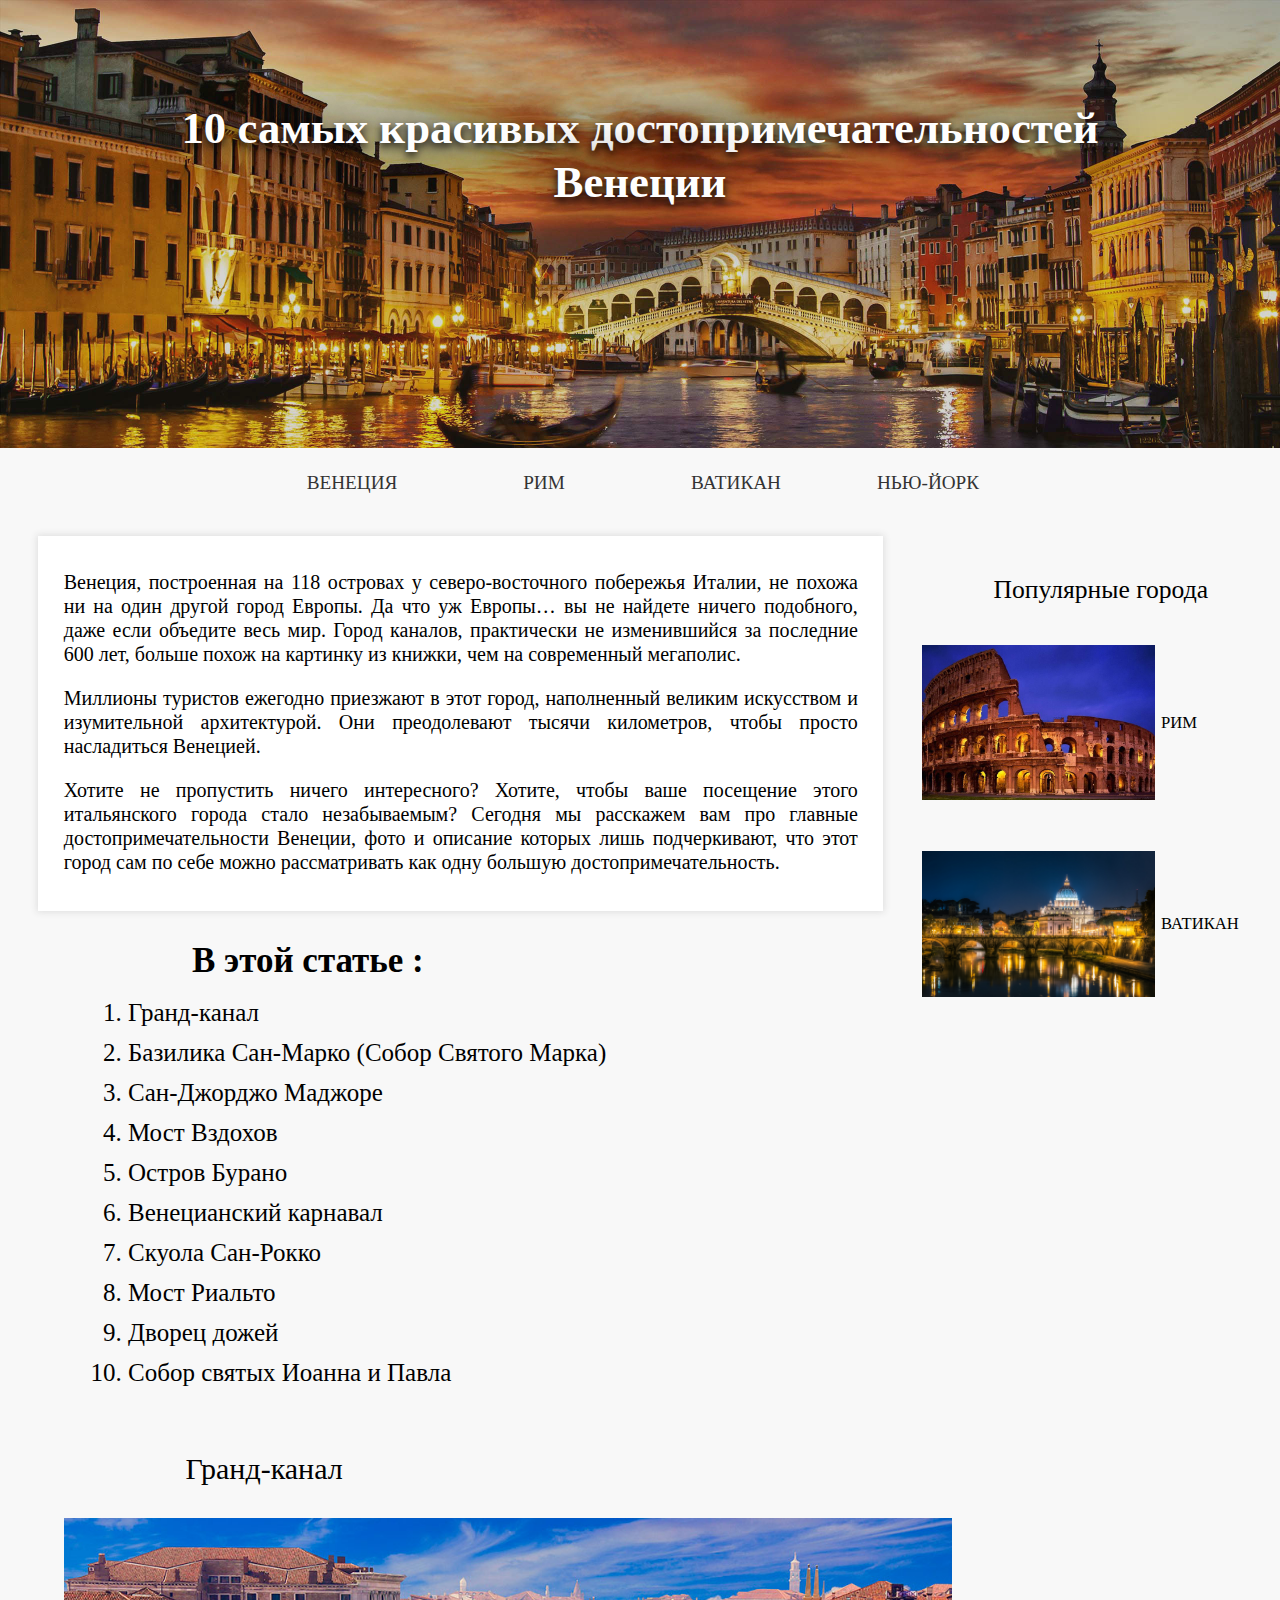
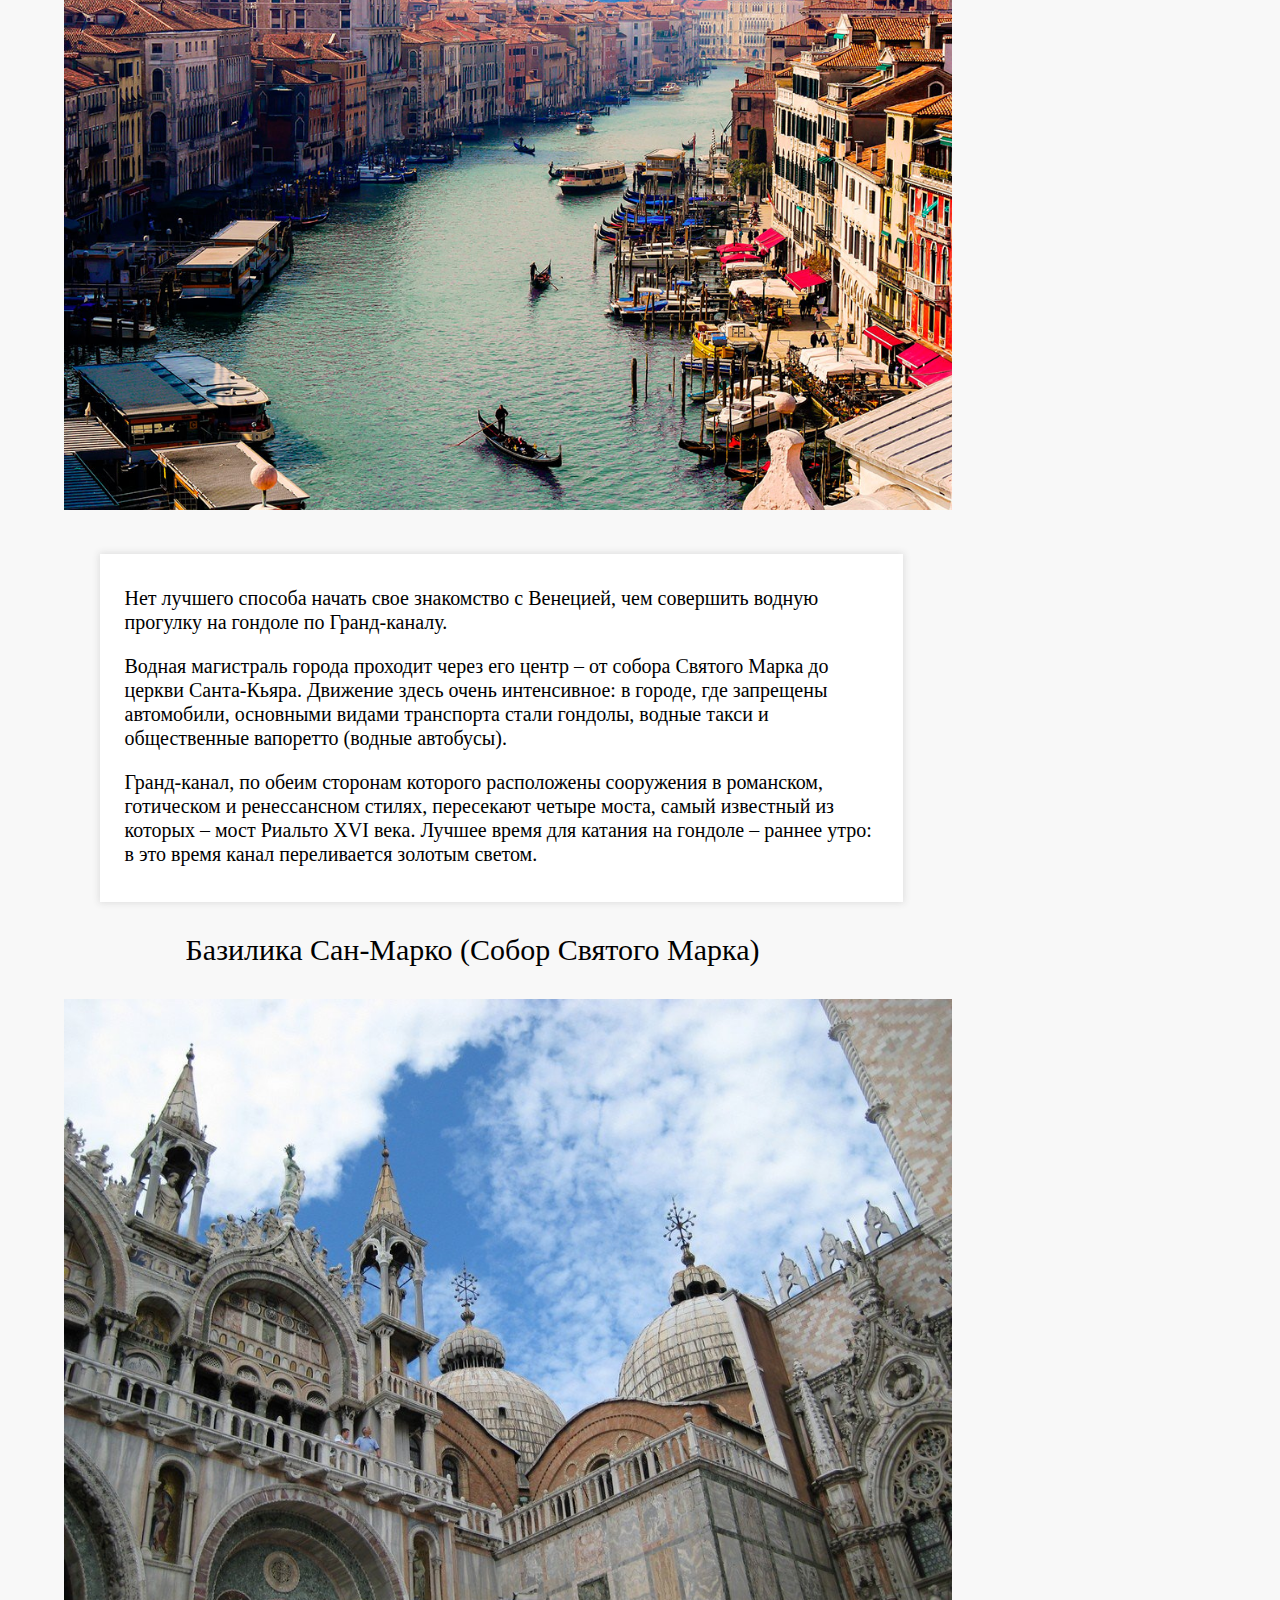
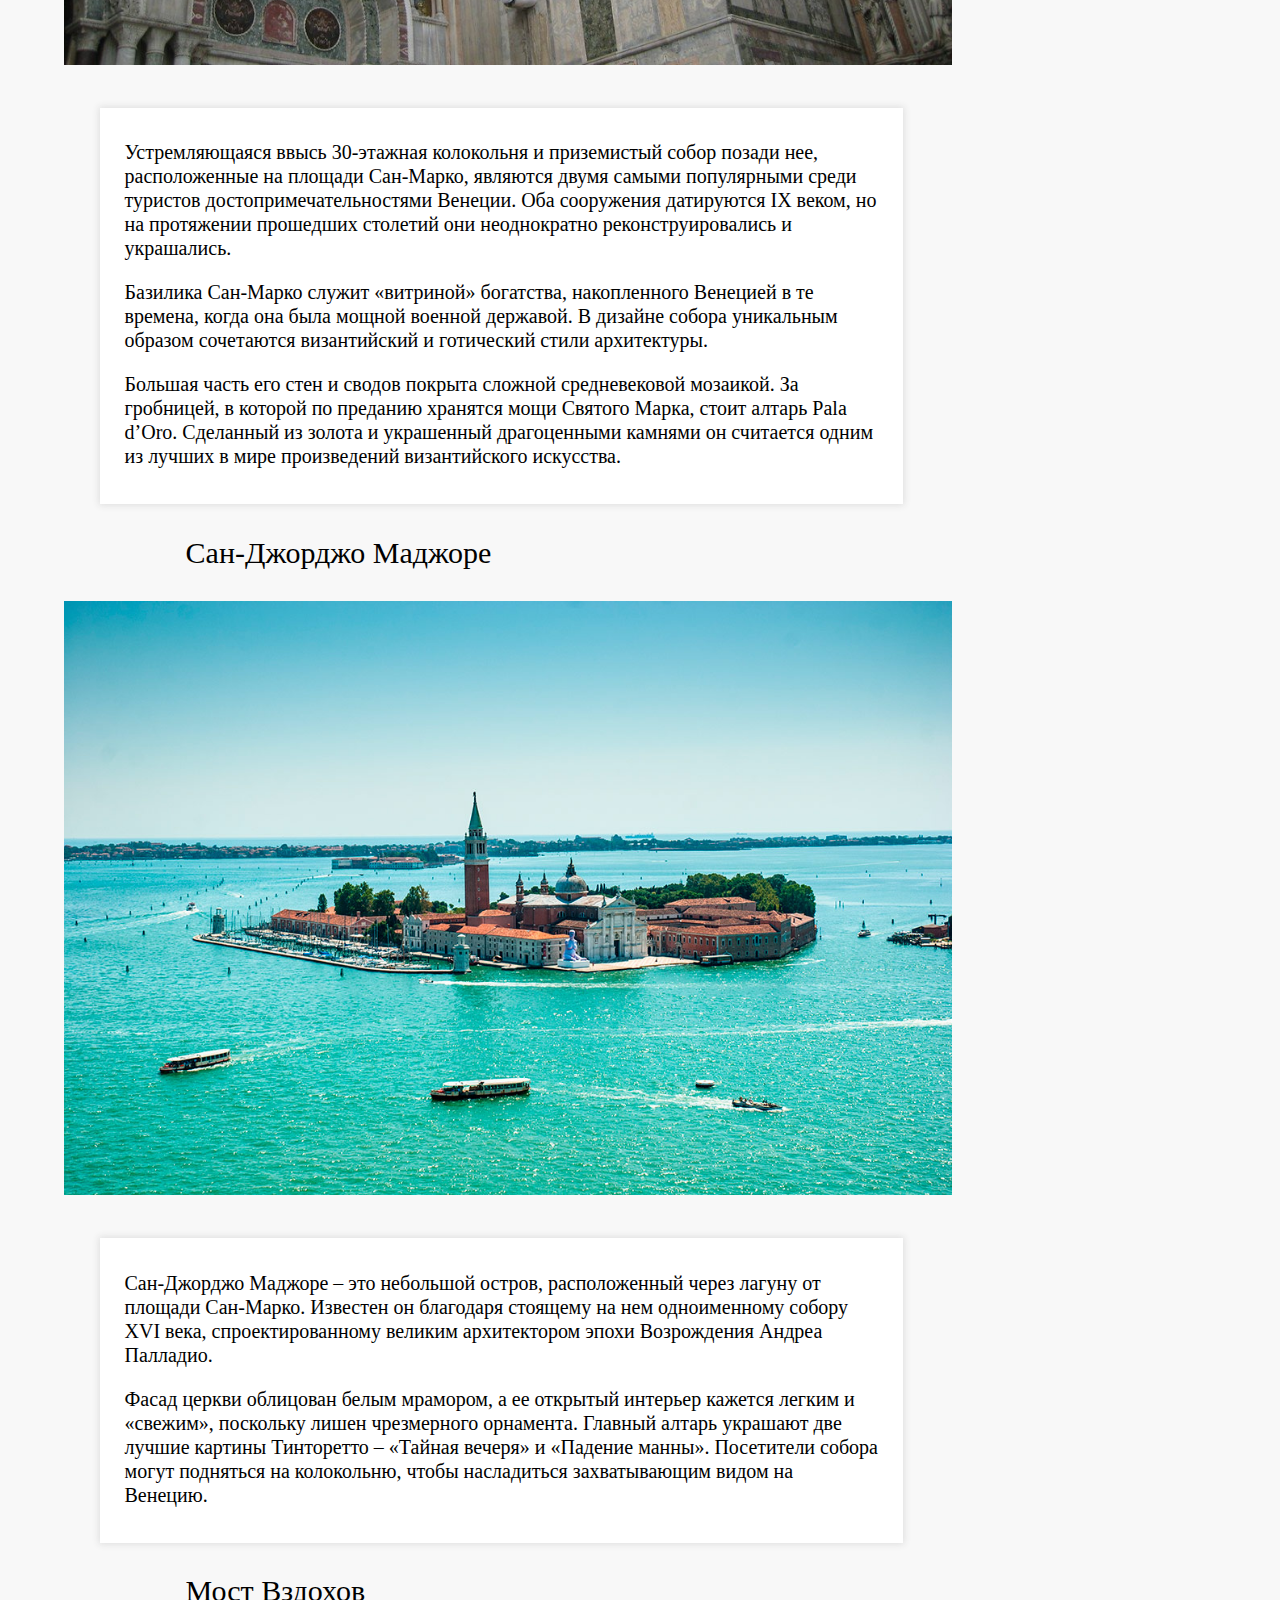
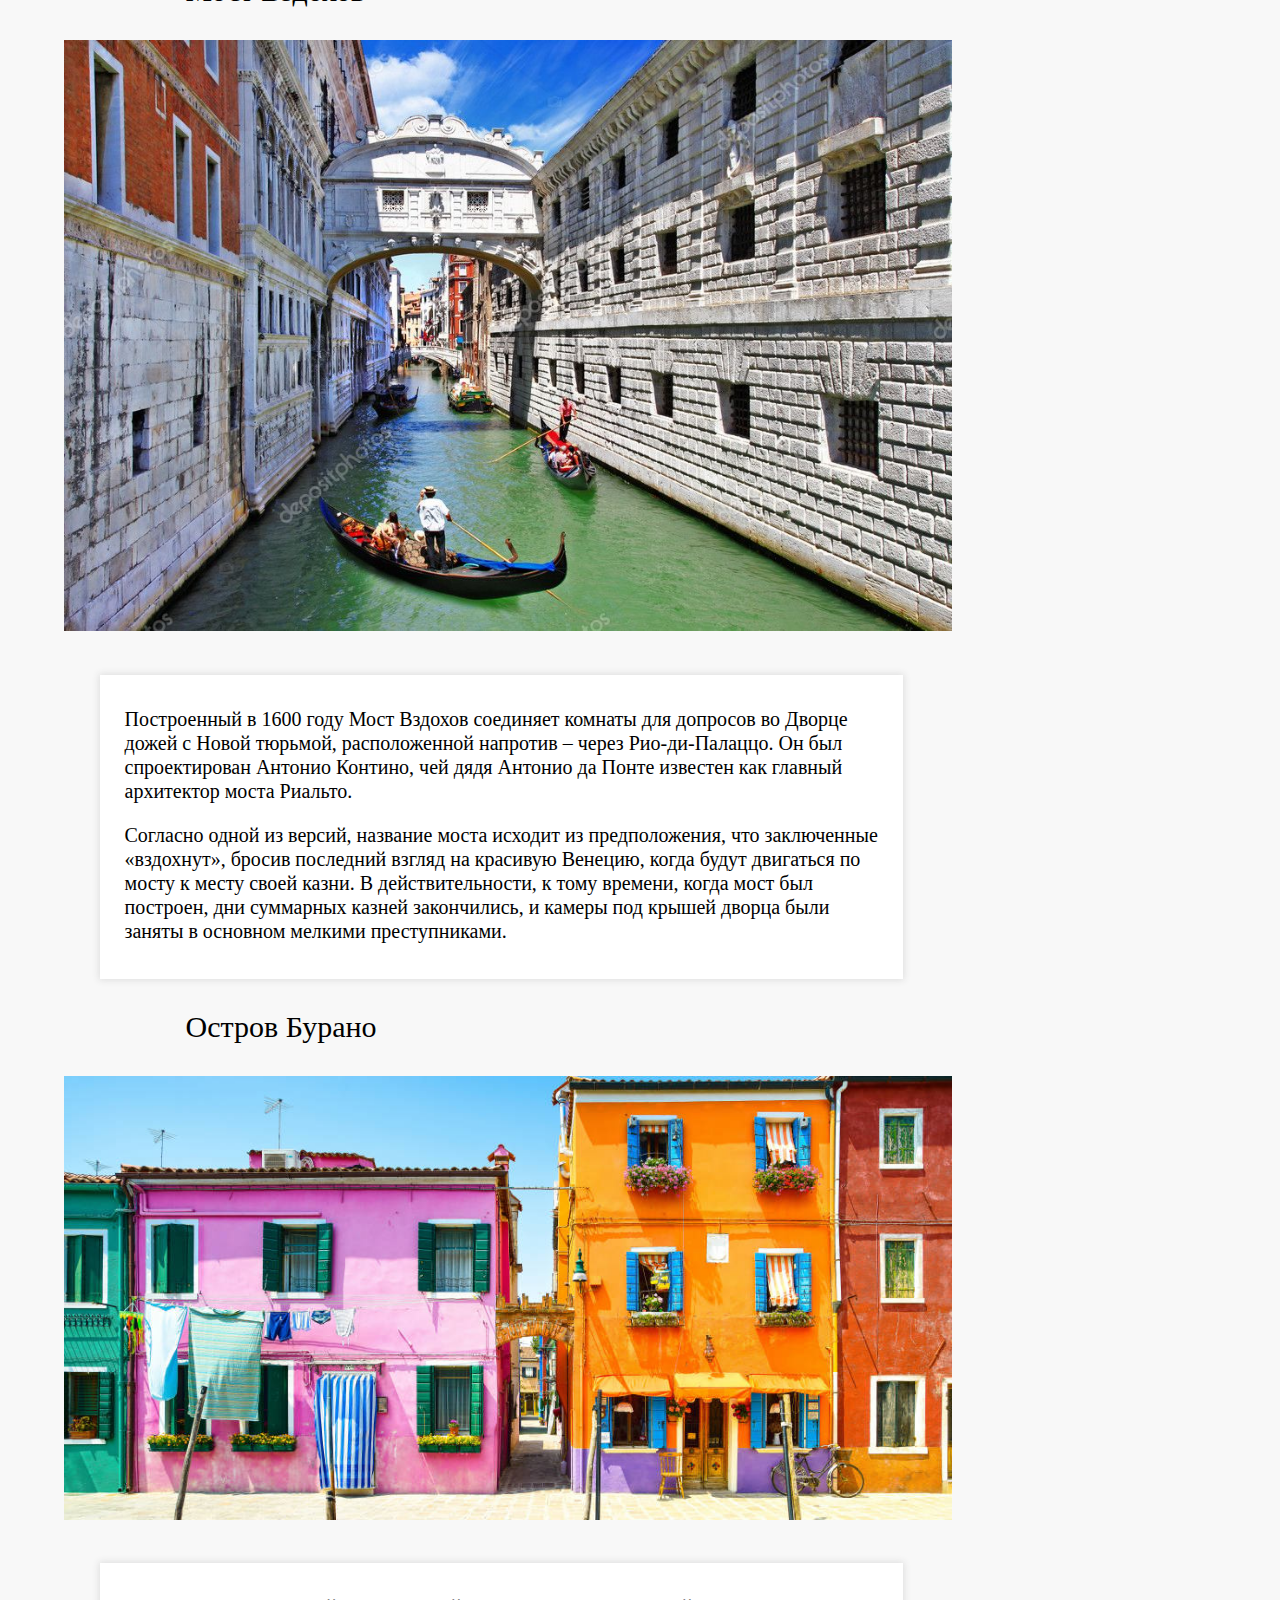
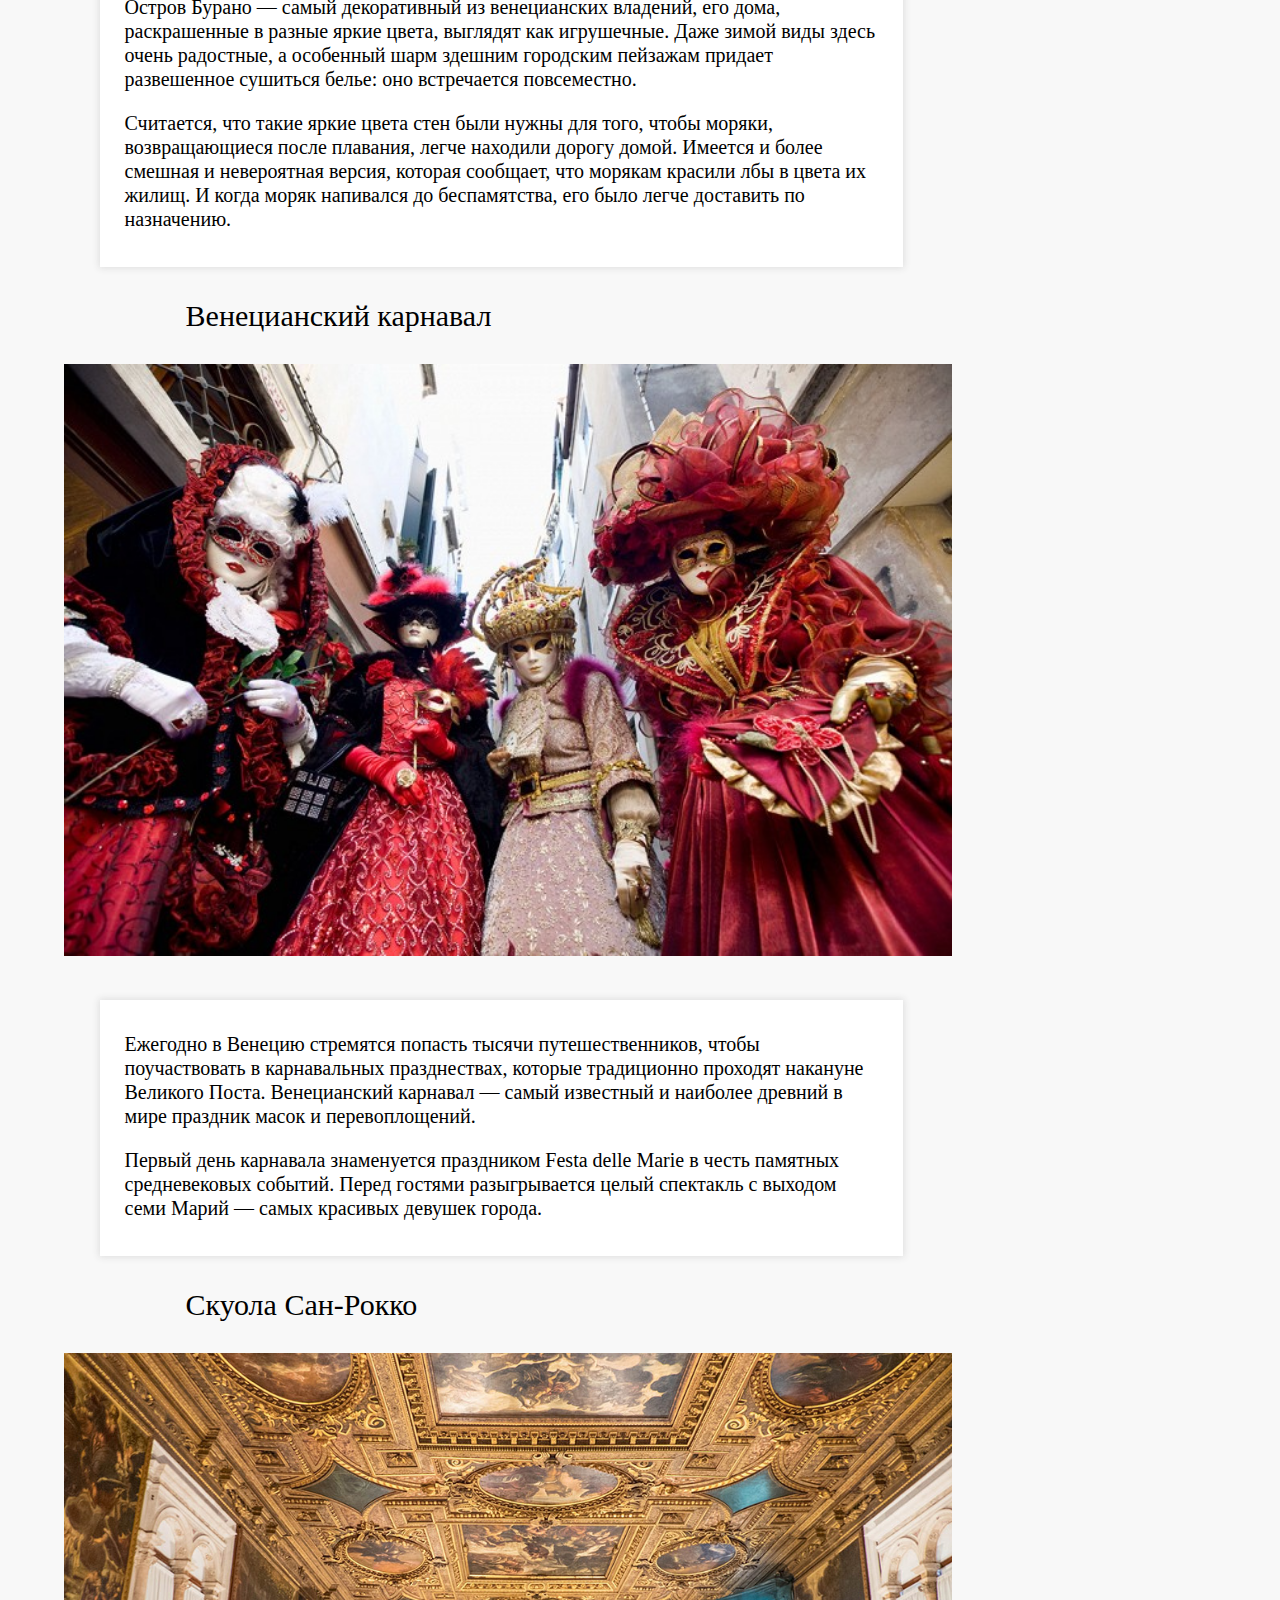
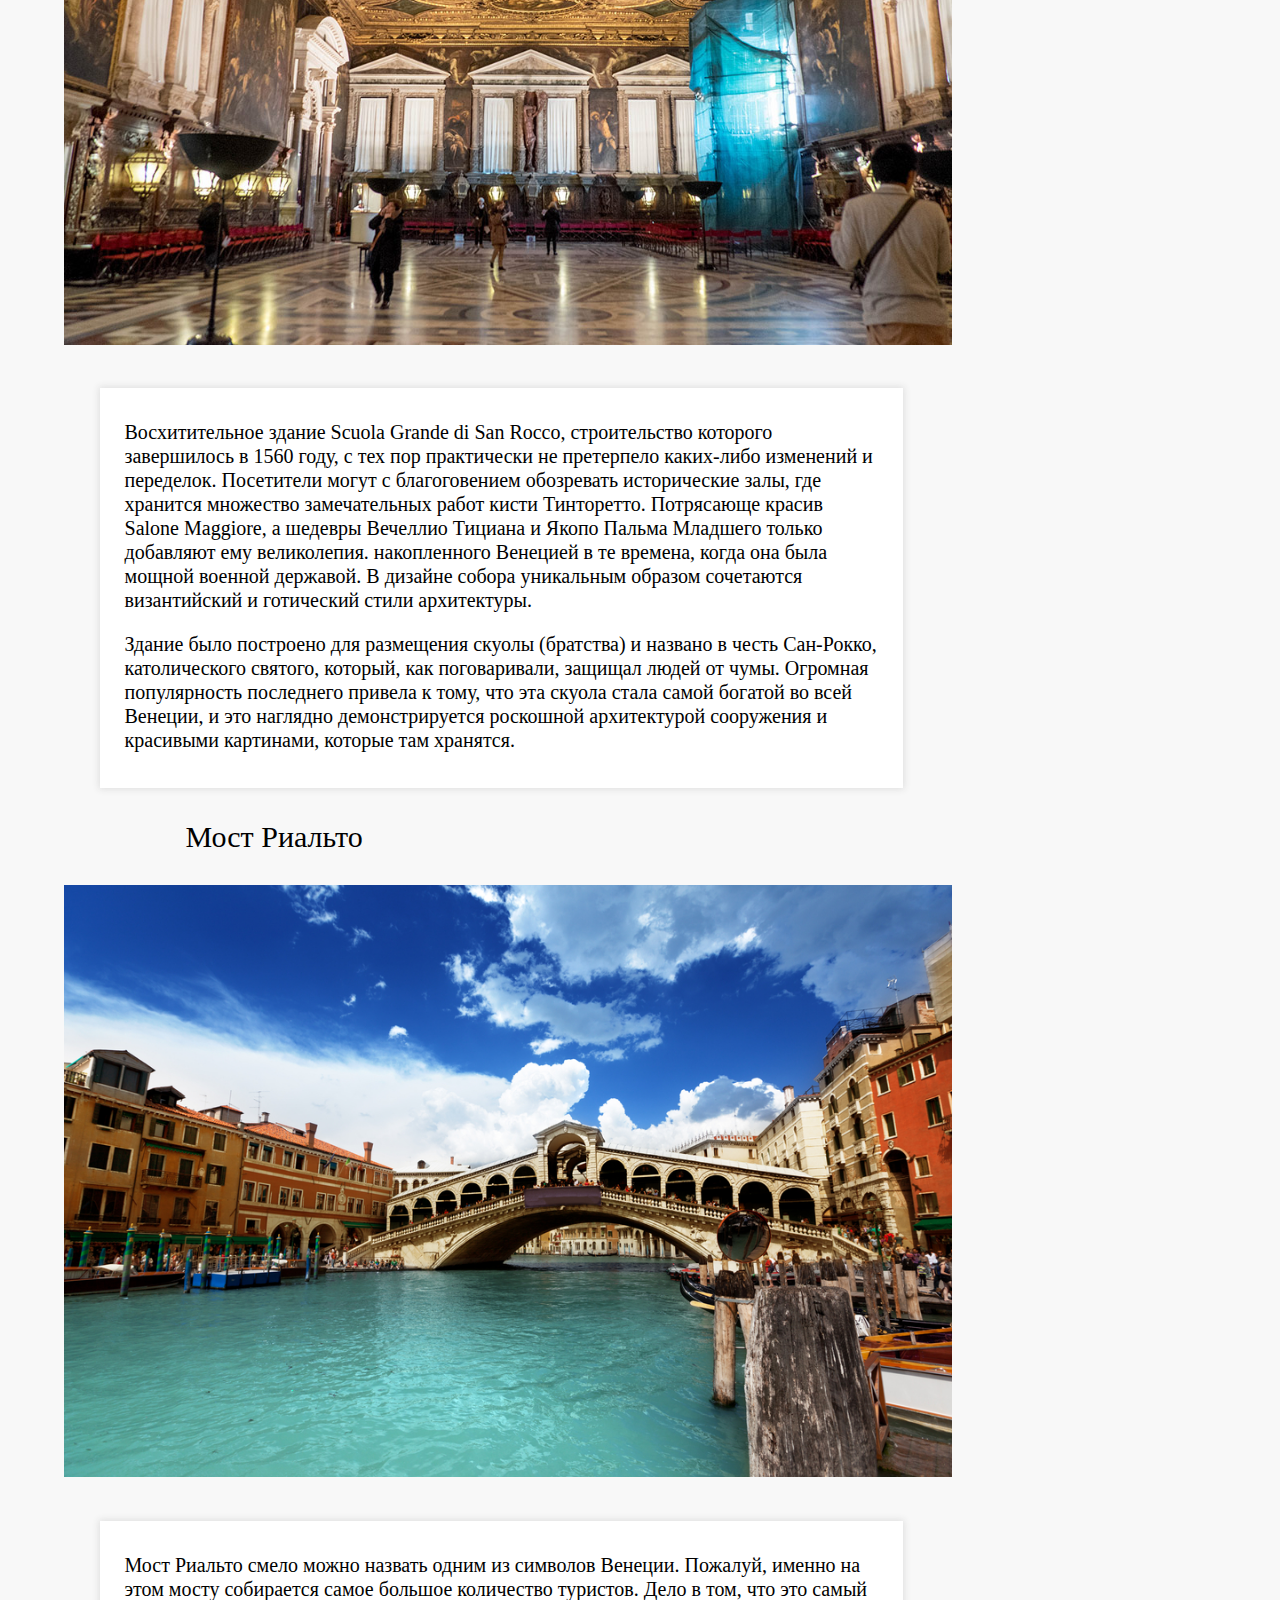
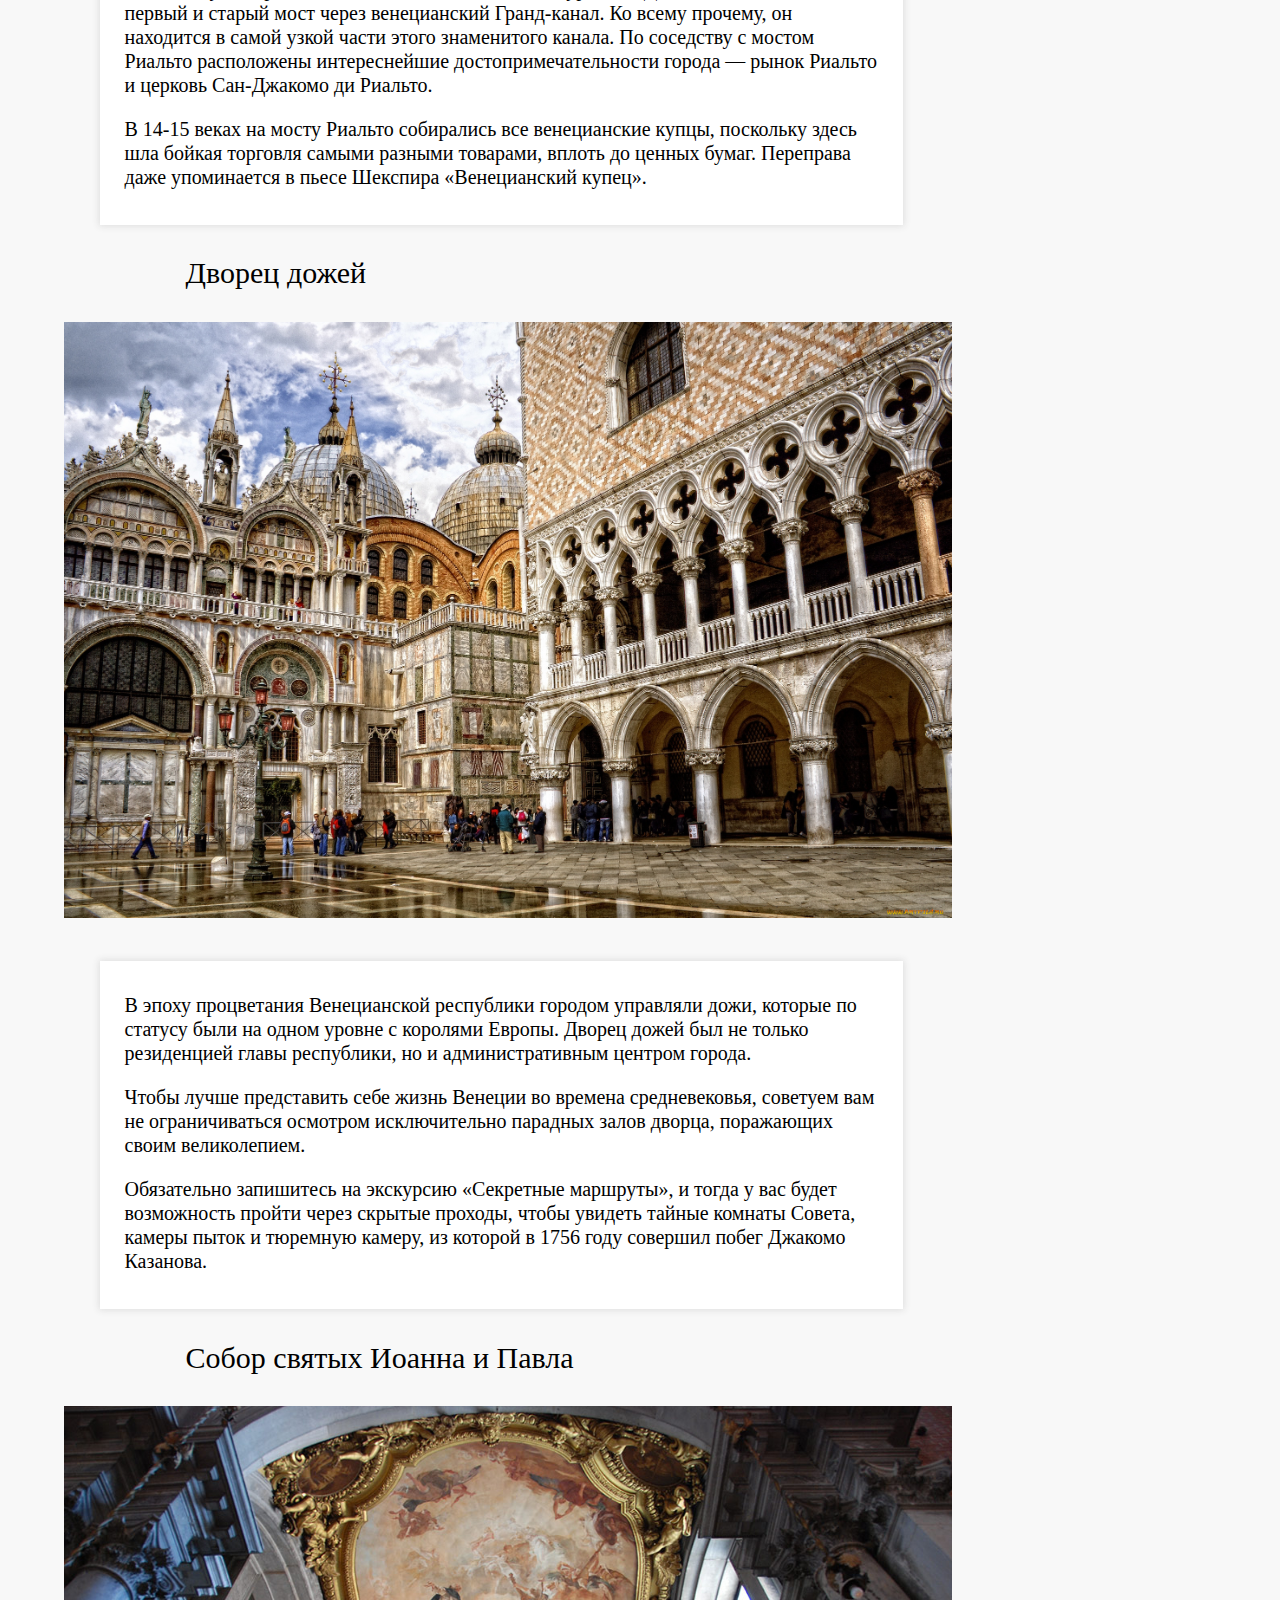
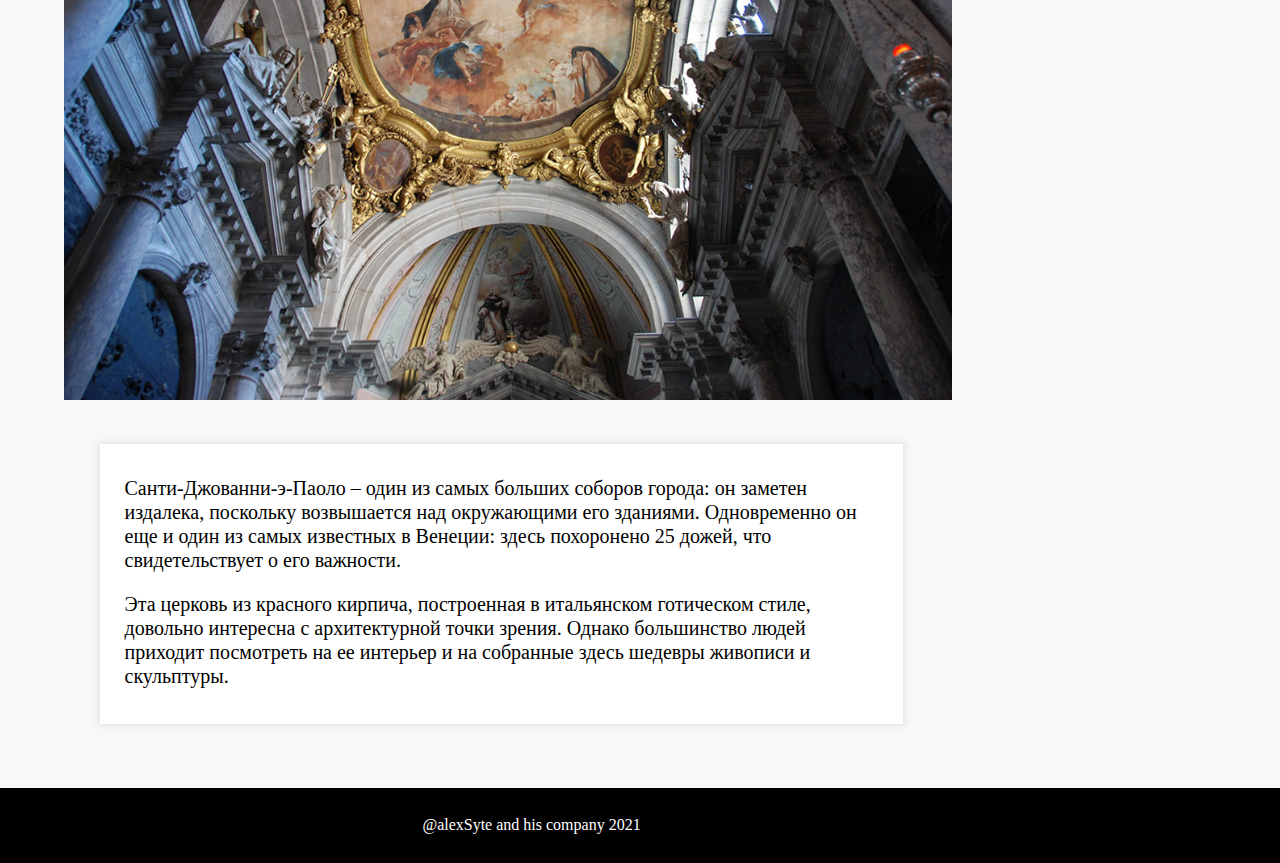
==== commit e2315a69: "03.Ready" ====
--- a/index.html
+++ b/index.html
@@ -5,8 +5,18 @@
     <title>Journeys</title>
     <link rel="stylesheet" href="styles.css"/>
     <link rel="preconnect" href="https://fonts.gstatic.com">
-    <link href="https://fonts.googleapis.com/css2?family=Montserrat&family=Playfair+Display:ital,wght@0,700;1,600;1,700&display=swap"
-          rel="stylesheet">
+    <link href="https://fo<!---->nts.googleapis.com/css2?family=Montserrat&family=Playfair+Display:ital,wght@0,700;1,600;1,700&display=swap">
+    <style>
+        .intro {
+            width: 100%; /* тут картинка*/
+            height: 35vw;
+            background-image: url("assets/images/venic/Rialto(header).jpg");
+            background-repeat: no-repeat;
+            background-size: cover;
+            background-position: 0 0;
+            opacity: 0.97;
+        }
+    </style>
 </head>
 <body>
     <div class="intro">
@@ -15,39 +25,39 @@
         </h1>
     </div>
     <div class="menu">
-        <li class="list-cites"><a class="nav-cites-link" href="">Венеция</a></li>
-        <li class="list-cites"><a class="nav-cites-link" href="">Рим</a></li>
-        <li class="list-cites"><a class="nav-cites-link" href="">Ватикан</a></li>
-        <li class="list-cites"><a class="nav-cites-link" href="">Нью-Йорк</a></li>
-        <li class="list-cites"><a class="nav-cites-link" href="">Барселона</a></li>
+        <li class="list-cites"><a class="nav-cites-link" href="index.html">Венеция</a></li>
+        <li class="list-cites"><a class="nav-cites-link" href="Rome.html">Рим</a></li>
+        <li class="list-cites"><a class="nav-cites-link" href="Vatican.html">Ватикан</a></li>
+        <li class="list-cites"><a class="nav-cites-link" href="New_York.html">Нью-Йорк</a></li>
     </div>
     <aside class="recommended-place">
         <div class="rec-title">
             Популярные города
         </div>
         <div class="recommend-cites">
-            <img src="assets/images/rome/colisey-recomm.jpg" alt="" width=70%" height="50%">
+            <img src="assets/images/rome/colisey-recomm.jpg" width="65%" alt="">
             <div class="config-recomm-text">
-                <a class="Rome-text" href="#">Рим</a>
+                <a class="Rome-text" href="Rome.html">Рим</a>
             </div>
         </div>
         <div class="recommend-cites">
-            <img src="assets/images/vatican/Vaatican_recomm.jpg" alt="" width=70%" height="50%">
+            <img src="assets/images/vatican/Vaatican_recomm.jpg" alt="" width="65%">
             <div class="config-recomm-text">
-                <a class="Rome-text" href="#">Ватикан</a>
+                <a class="Rome-text" href="Vatican.html">Ватикан</a>
             </div>
         </div>
     </aside>
     <artical>
         <div class="boxShadow ">
-            <article class="intro_text">
+            <div class="intro_text">
                 <p align="justify">
                     Венеция, построенная на 118 островах у северо-восточного побережья Италии, не похожа ни на один
                     другой
                     город
                     Европы.
                     Да что уж Европы… вы не найдете ничего подобного, даже если объедите весь мир.
-                    Город каналов, практически не изменившийся за последние 600 лет, больше похож на картинку из книжки,
+                    Город каналов, практически не изменившийся за последние 600 лет, больше похож на картинку из
+                    книжки,
                     чем
                     на
                     современный мегаполис.
@@ -60,33 +70,34 @@
                 <p align="justify">
                     Хотите не пропустить ничего интересного? Хотите, чтобы ваше посещение этого итальянского города
                     стало
-                    незабываемым? Сегодня мы расскажем вам про главные достопримечательности Венеции, фото и описание
+                    незабываемым? Сегодня мы расскажем вам про главные достопримечательности Венеции, фото и
+                    описание
                     которых
                     лишь подчеркивают, что этот город сам по себе можно рассматривать как одну большую
                     достопримечательность.
                 </p>
-            </article>
+            </div>
         </div>
     </artical>
     <div class="nav_title">В этой статье :</div>
     <nav>
         <ol class="nav">
-            <li><a class="nav_link" href="#">Гранд-канал</a></li>
-            <li><a class="nav_link" href="#">Базилика Сан-Марко (Собор Святого Марка)</a></li>
-            <li><a class="nav_link" href="#">Сан-Джорджо Маджоре</a></li>
-            <li><a class="nav_link" href="#">Мост Вздохов</a></li>
-            <li><a class="nav_link" href="#">Остров Бурано</a></li>
-            <li><a class="nav_link" href="#">Венецианский карнавал</a></li>
-            <li><a class="nav_link" href="#">Скуола Сан-Рокко</a></li>
-            <li><a class="nav_link" href="#">Мост Риальто</a></li>
-            <li><a class="nav_link" href="#">Дворец дожей</a></li>
-            <li><a class="nav_link" href="#">Собор святых Иоанна и Павла</a></li>
+            <li><a class="nav_link" href="#grand-canal">Гранд-канал</a></li>
+            <li><a class="nav_link" href="#st.-marks-basilica">Базилика Сан-Марко (Собор Святого Марка)</a></li>
+            <li><a class="nav_link" href="#san-giorgio-maggiore">Сан-Джорджо Маджоре</a></li>
+            <li><a class="nav_link" href="#bridge-of-sighs">Мост Вздохов</a></li>
+            <li><a class="nav_link" href="#burano-canal">Остров Бурано</a></li>
+            <li><a class="nav_link" href="#carnaval">Венецианский карнавал</a></li>
+            <li><a class="nav_link" href="#scuola-grande-di-san-rocco">Скуола Сан-Рокко</a></li>
+            <li><a class="nav_link" href="#rialto-bridge">Мост Риальто</a></li>
+            <li><a class="nav_link" href="#dvorec-dozhej">Дворец дожей</a></li>
+            <li><a class="nav_link" href="#santi-giovanni-e-paolo">Собор святых Иоанна и Павла</a></li>
         </ol>
     </nav>
     <main>
         <div class="sight">
             <figure>
-                <div class="title-sight">
+                <div id="grand-canal" class="title-sight">
                     Гранд-канал
                 </div>
                 <div class="sight-picture">
@@ -115,7 +126,7 @@
                 </div>
             </figure>
             <figure>
-                <div class="title-sight">
+                <div id="st.-marks-basilica" class="title-sight">
                     Базилика Сан-Марко (Собор Святого Марка)
                 </div>
                 <div class="sight-picture">
@@ -143,7 +154,7 @@
                 </div>
             </figure>
             <figure>
-                <div class="title-sight">
+                <div id="san-giorgio-maggiore" class="title-sight">
                     Сан-Джорджо Маджоре
                 </div>
                 <div class="sight-picture">
@@ -168,7 +179,7 @@
                 </div>
             </figure>
             <figure>
-                <div class="title-sight">
+                <div id="bridge-of-sighs" class="title-sight">
                     Мост Вздохов
                 </div>
                 <div class="sight-picture">
@@ -191,7 +202,7 @@
                 </div>
             </figure>
             <figure>
-                <div class="title-sight">
+                <div id="burano-canal" class="title-sight">
                     Остров Бурано
                 </div>
                 <div class="sight-picture">
@@ -214,7 +225,7 @@
                 </div>
             </figure>
             <figure>
-                <div class="title-sight">
+                <div id="carnaval" class="title-sight">
                     Венецианский карнавал
                 </div>
                 <div class="sight-picture">
@@ -235,7 +246,7 @@
                 </div>
             </figure>
             <figure>
-                <div class="title-sight">
+                <div id="scuola-grande-di-san-rocco" class="title-sight">
                     Скуола Сан-Рокко
                 </div>
                 <div class="sight-picture">
@@ -263,7 +274,7 @@
                 </div>
             </figure>
             <figure>
-                <div class="title-sight">
+                <div id="rialto-bridge" class="title-sight">
                     Мост Риальто
                 </div>
                 <div class="sight-picture">
@@ -287,7 +298,7 @@
                 </div>
             </figure>
             <figure>
-                <div class="title-sight">
+                <div id="dvorec-dozhej" class="title-sight">
                     Дворец дожей
                 </div>
                 <div class="sight-picture">
@@ -313,7 +324,7 @@
                 </div>
             </figure>
             <figure>
-                <div class="title-sight">
+                <div id="santi-giovanni-e-paolo" class="title-sight">
                     Собор святых Иоанна и Павла
                 </div>
                 <div class="sight-picture">
@@ -336,5 +347,10 @@
             </figure>
         </div>
     </main>
+    <footer class="footer">
+        <div class="footer__title">
+            @alexSyte and his company 2021
+        </div>
+    </footer>
 </body>
 </html>--- a/styles.css
+++ b/styles.css
@@ -0,0 +1,214 @@
+html {
+    scroll-behavior: smooth;
+}
+
+body {
+    margin: 0;
+    font-family: "Montserrat", fantasy;
+    line-height: 1.5em;
+    color: black;
+    background: #f8f8f8;
+}
+
+*,
+*:before,
+*:after {
+    box-sizing: border-box;
+}
+
+h1, h2, h3, h4, h5, h6, p {
+    margin: 0;
+}
+
+p {
+    margin-bottom: 1em;
+}
+
+.caption { /*заглавие сверху*/
+    padding-top: 8vw;
+    text-align: center;
+    font-family: 'Playfair Display', serif;
+    font-size: 3.5vw;
+    line-height: 1.2;
+    color: white;
+    text-shadow: 0px 0.1em 0.2em rgb(0 0 0),
+    1px 0.1em 1.1em rgb(0 0 0),
+    0em 0.1em 1.6em rgb(0 0 0)
+
+}
+
+.menu { /*это меню со всеми городами*/
+    margin: auto;
+    max-width: 60%;
+    min-width: 300px;
+    height: 50px;
+    display: flex;
+}
+
+.list-cites { /* ссылки завернуты в элементы списка*/
+    display: flex;
+    align-items: center;
+    justify-content: center;
+    list-style-type: none;
+    position: relative;
+    height: 100%;
+    flex-grow: 1;
+    margin-top: 1.3%;
+}
+
+.nav-cites-link { /*сами сслыки на грода*/
+    position: absolute;
+    text-transform: uppercase;
+    color: #333;
+    font-size: 1.5vw;
+    text-decoration: none;
+}
+
+.nav-cites-link:hover {
+    font-size: 1.7vw;
+    transition: font-size 0.2s linear;
+}
+
+.intro_text { /*тут вступление про Венецию*/
+    padding: 4% 3% 2% 3%;
+    font-family: 'Shippori Mincho B1', serif;
+    height: 100%;
+    font-size: 20px;
+}
+
+.boxShadow { /*это рамочка*/
+    margin: 3%;
+    max-width: 66%;
+    font-size: 21px;
+    box-shadow: 0 0 7px 1px rgb(221 221 221);
+    background-color: white;
+}
+
+.recommended-place { /*справа рекомендации*/
+    width: 28%;
+    float: right;
+    margin-top: 1%;
+}
+
+.rec-title { /*заголовок рекомендаций*/
+    text-align: center;
+    font-size: 2vw;
+    margin-top: 3%;
+    padding: 5% 0% 5% 0%;
+}
+
+.recommend-cites { /*картинка и название реком города*/
+    display: flex;
+    flex-direction: row;
+    justify-content: flex-start;
+    padding: 2vw 0vw 2vw 0vw;
+}
+
+.config-recomm-text { /*название города по середине*/
+    width: 30%;
+    text-align: center;
+    display: flex;
+    flex-direction: column;
+    justify-content: center;
+}
+
+.Rome-text { /*сам текст */
+    width: 100%;
+    padding: 3%;
+    color: black;
+    text-decoration: none;
+    font-size: 1.3vw;
+    text-align: left;
+    display: block;
+    margin-left: 3%;
+    text-transform: uppercase;
+    font-width: 500;
+    opacity: 1;
+}
+
+.Rome-text:hover { /*обработчик наведения*/
+    opacity: 0.5;
+    color: grey;
+    transition: opacity .2s linear;
+    transition: color .2s linear;
+}
+
+/* TODO content(navigation)*/
+.nav_title { /*надпис содержание*/
+    padding-bottom: 20px;
+    width: 100%;
+    padding-left: 15%;
+    font-size: 35px;
+    font-weight: bolder;
+    font-family: 'Montaga', serif;
+}
+
+.nav { /*отвечает за навигацию*/
+    line-height: 1.6;
+    margin: 0;
+    width: 100%;
+    padding-left: 10%;
+    font-size: 25px;
+    font-weight: normal;
+    font-family: 'Montaga', serif;
+}
+
+.nav_link { /*ссылочки*/
+    color: black;
+    text-decoration: none;
+    position: relative;
+    transition: color .3s linear;
+}
+
+
+.nav_link:hover { /*обработчик наведения на сылочку*/
+    transition: color .2s linear;
+    color: #f0d12a;
+}
+
+
+.main {
+    width: 100%;
+}
+
+figure {
+    margin: 0;
+}
+
+.sight {
+    margin-left: 5%;
+    margin-top: 5%;
+    margin-bottom: 5%;
+}
+
+.title-sight {
+    font-size: 30px;
+    margin-left: 10%;
+    margin-bottom: 3%;
+}
+
+.sight-picture{
+    height:60%;
+}
+
+
+.main-block {
+    width: 100%;
+    height: 40px;
+    background-color: black;
+    background-size: cover;
+    opacity: 90%;
+    min-height: 100%;
+}
+
+.footer {
+    padding: 2% 0;
+    background-color: #000;
+}
+
+.footer__title {
+    padding-left: 33%;
+    color: white;
+    font-size: 16px;
+    font-weight: 500;
+}
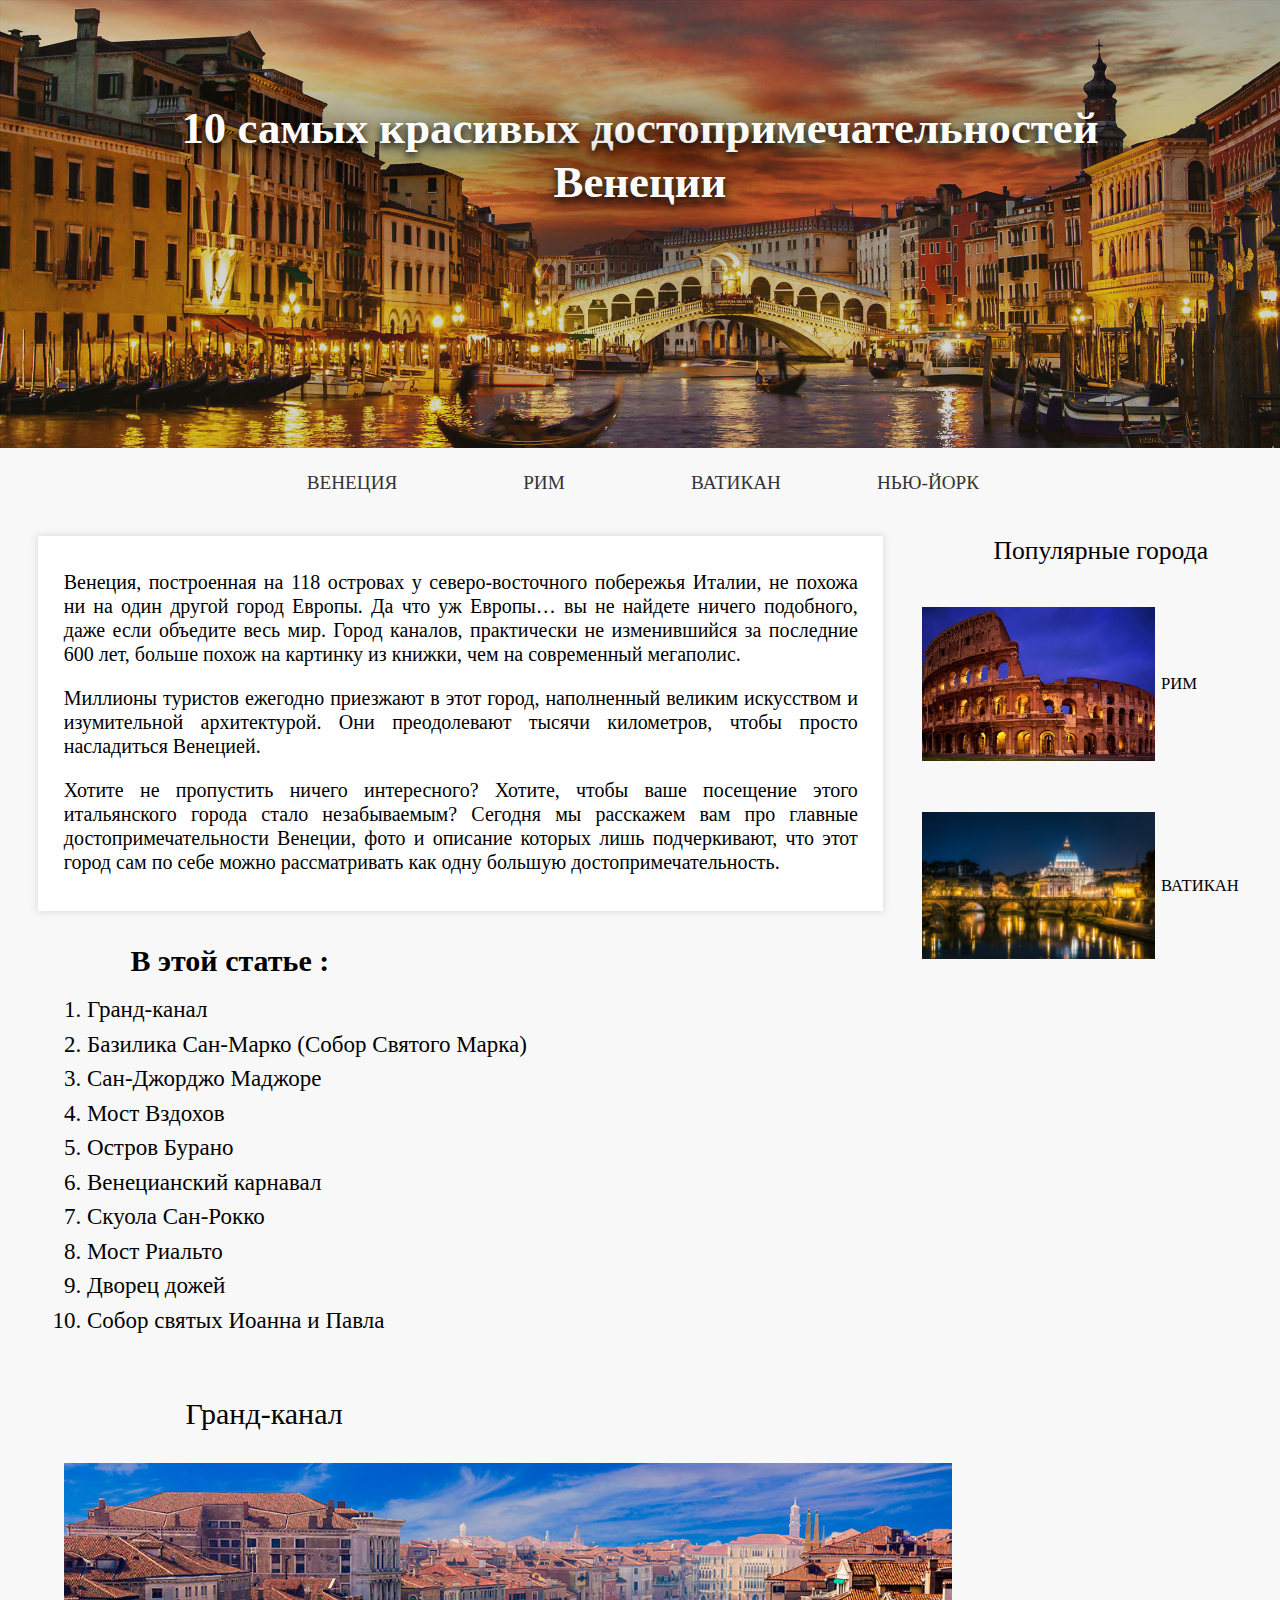
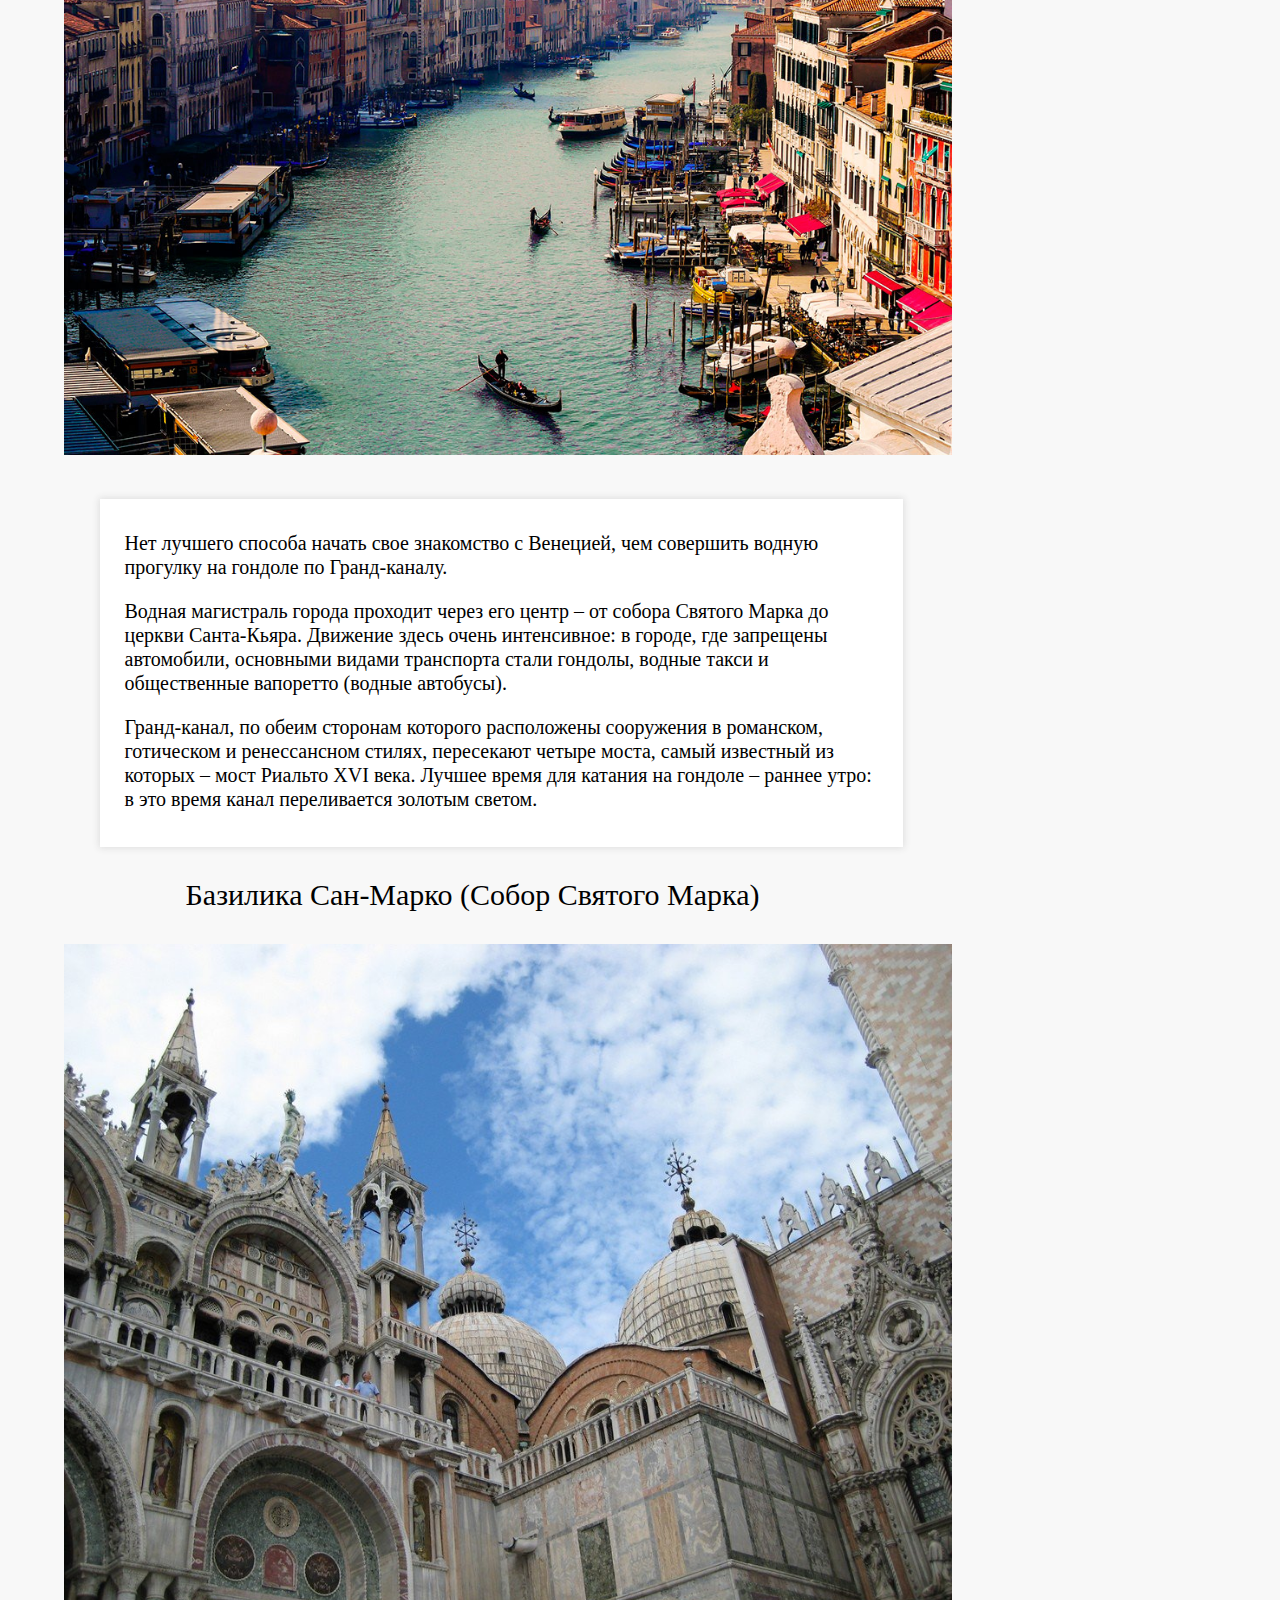
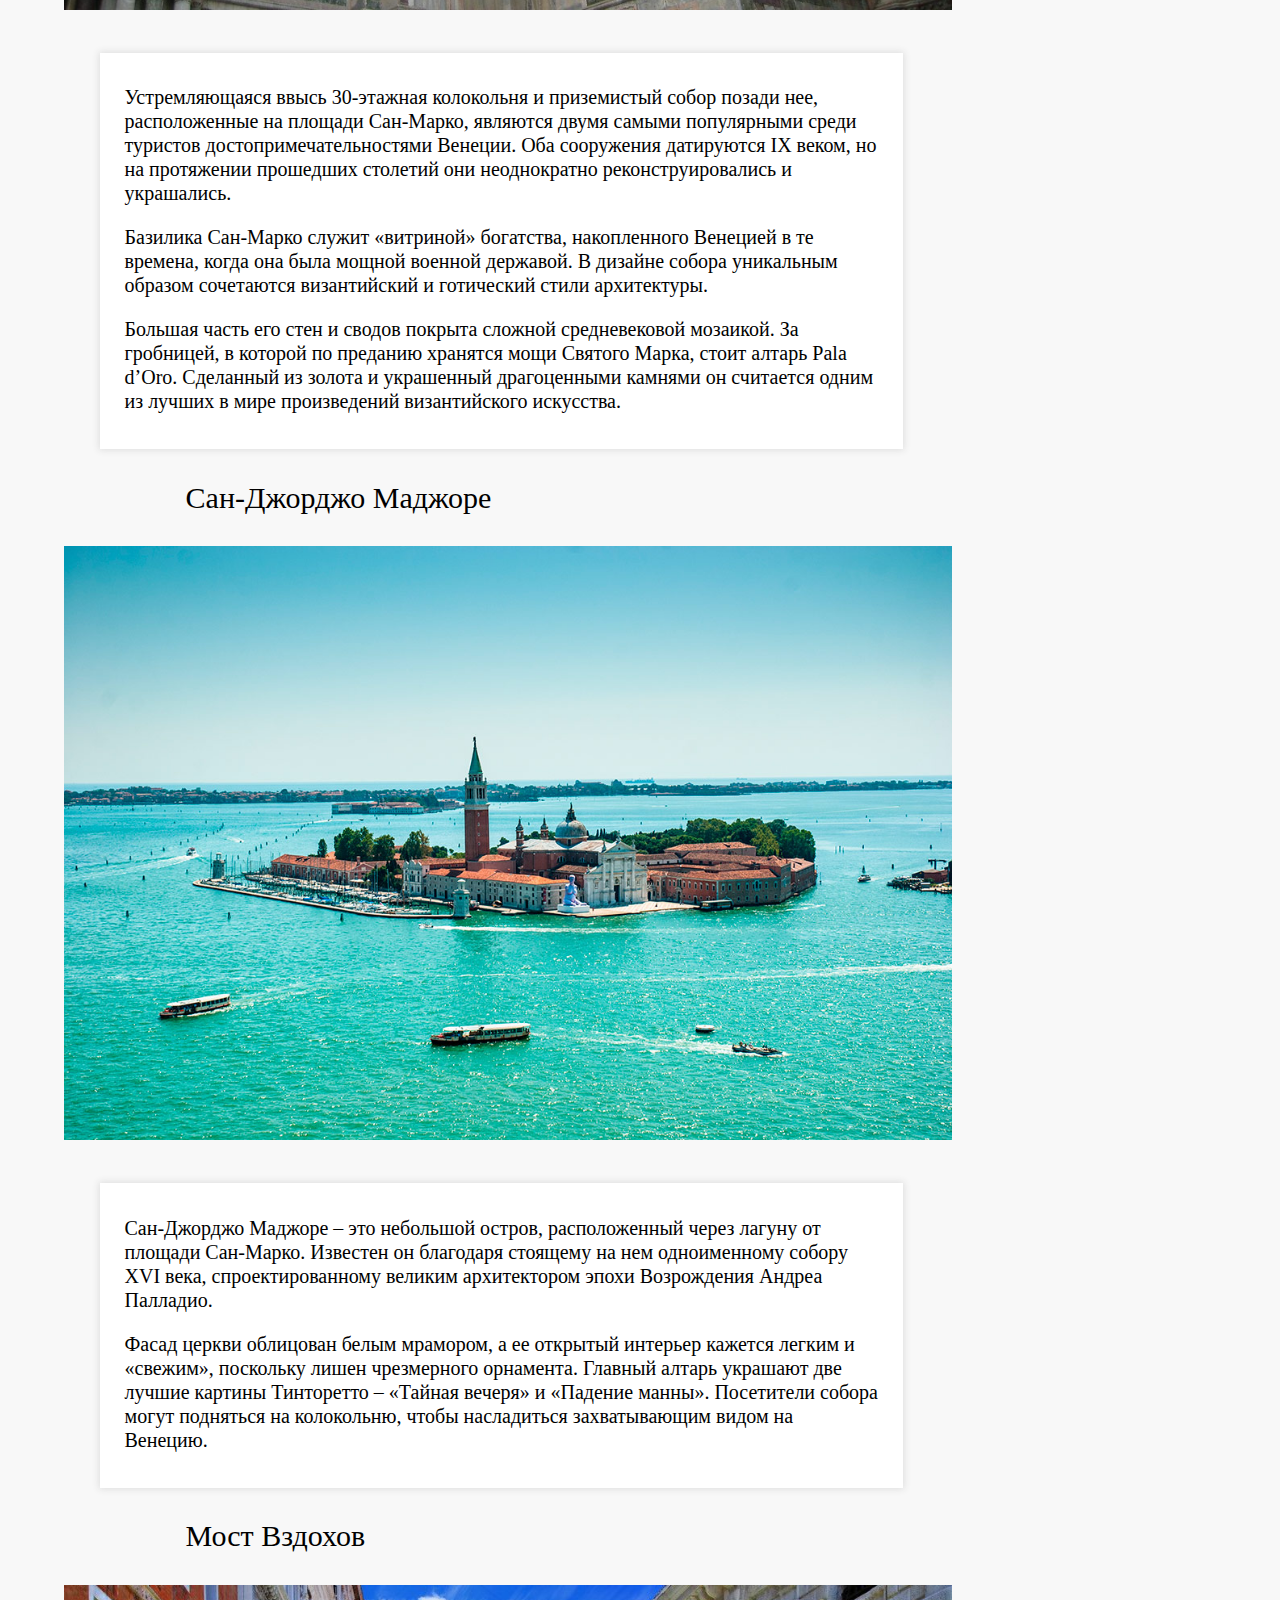
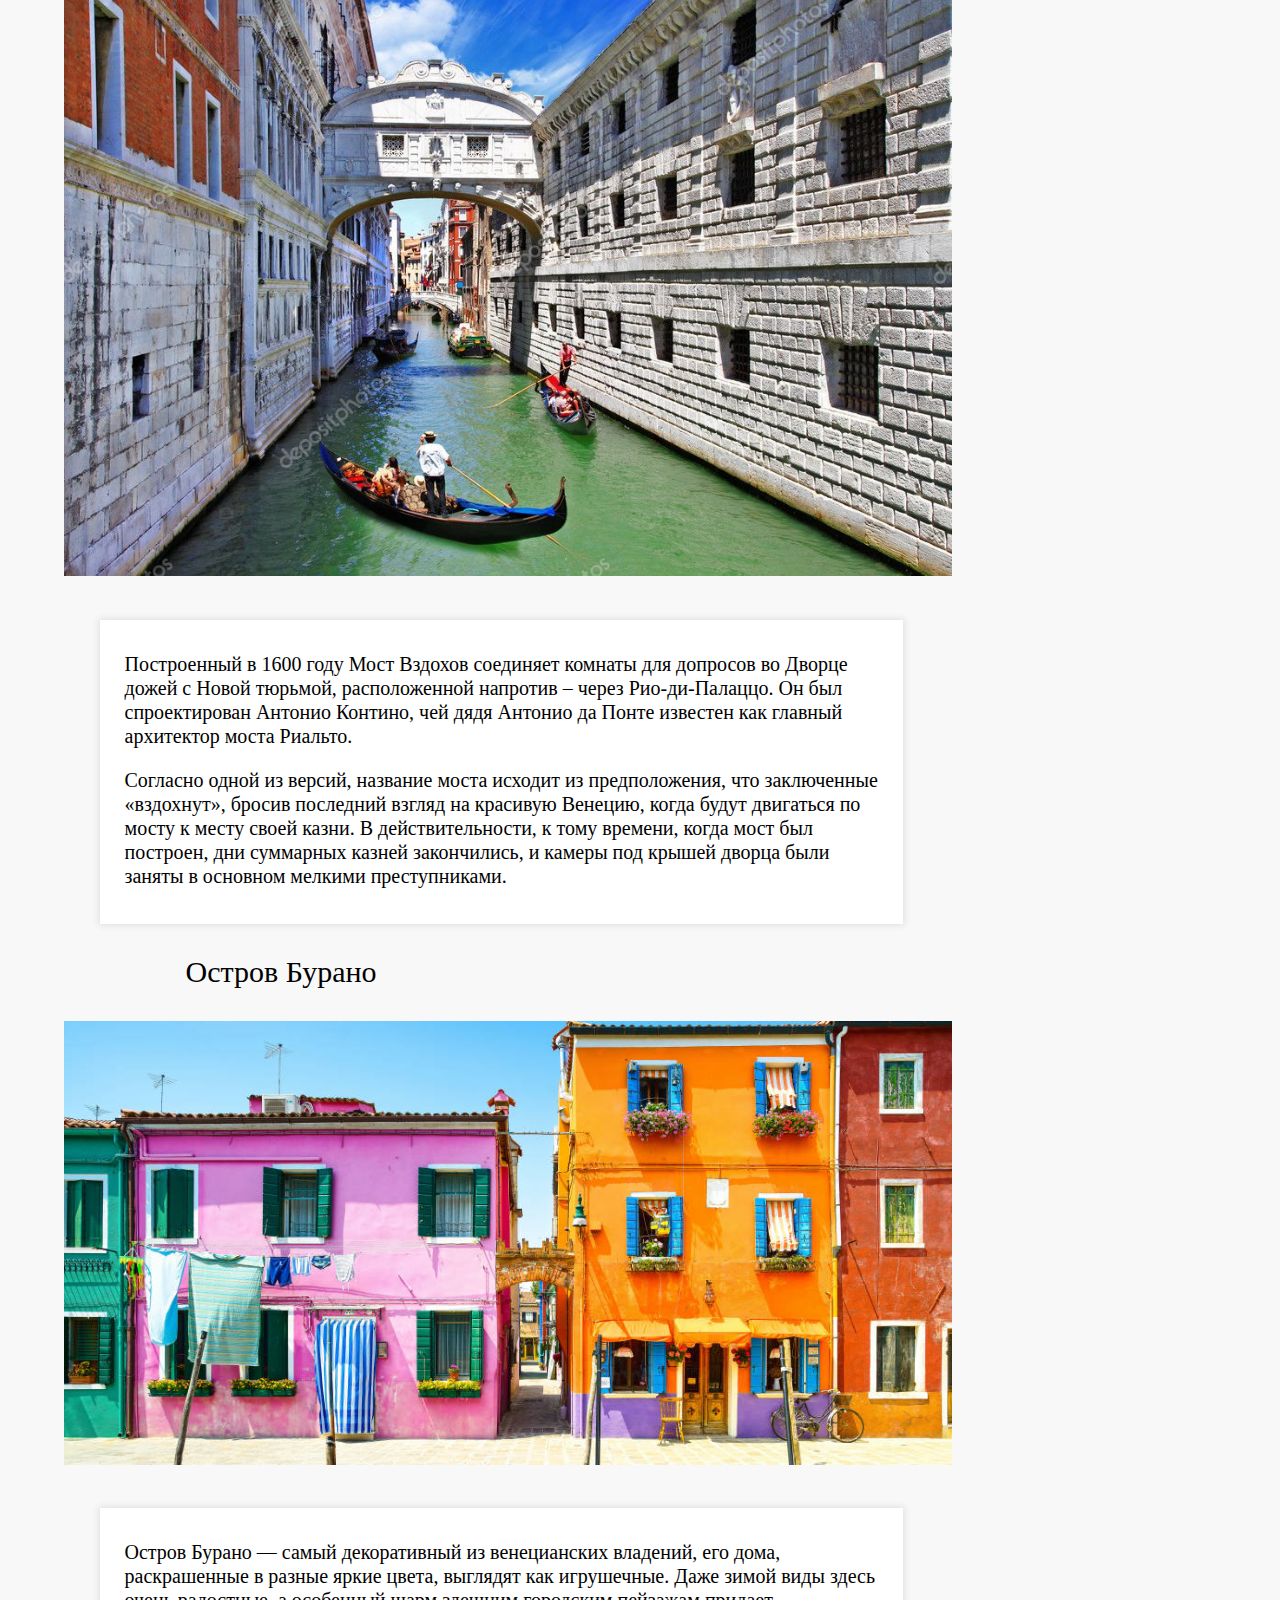
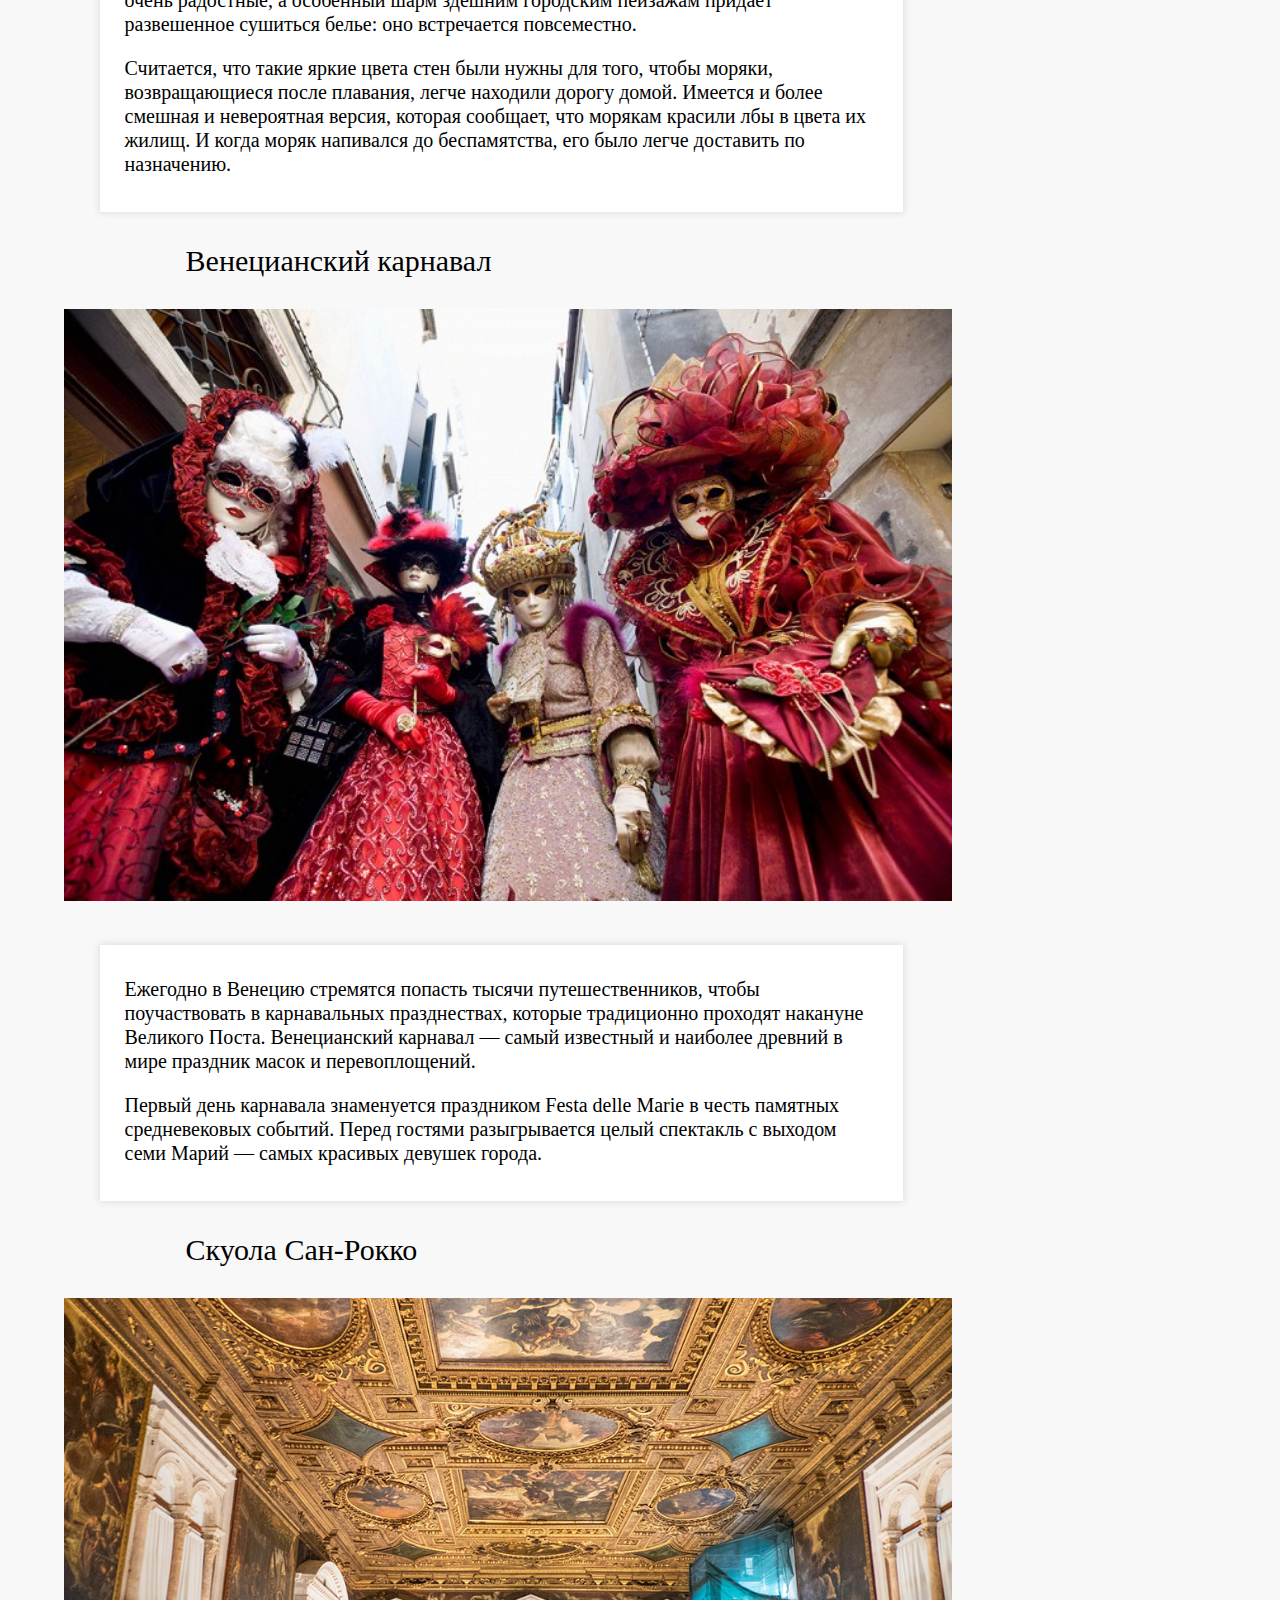
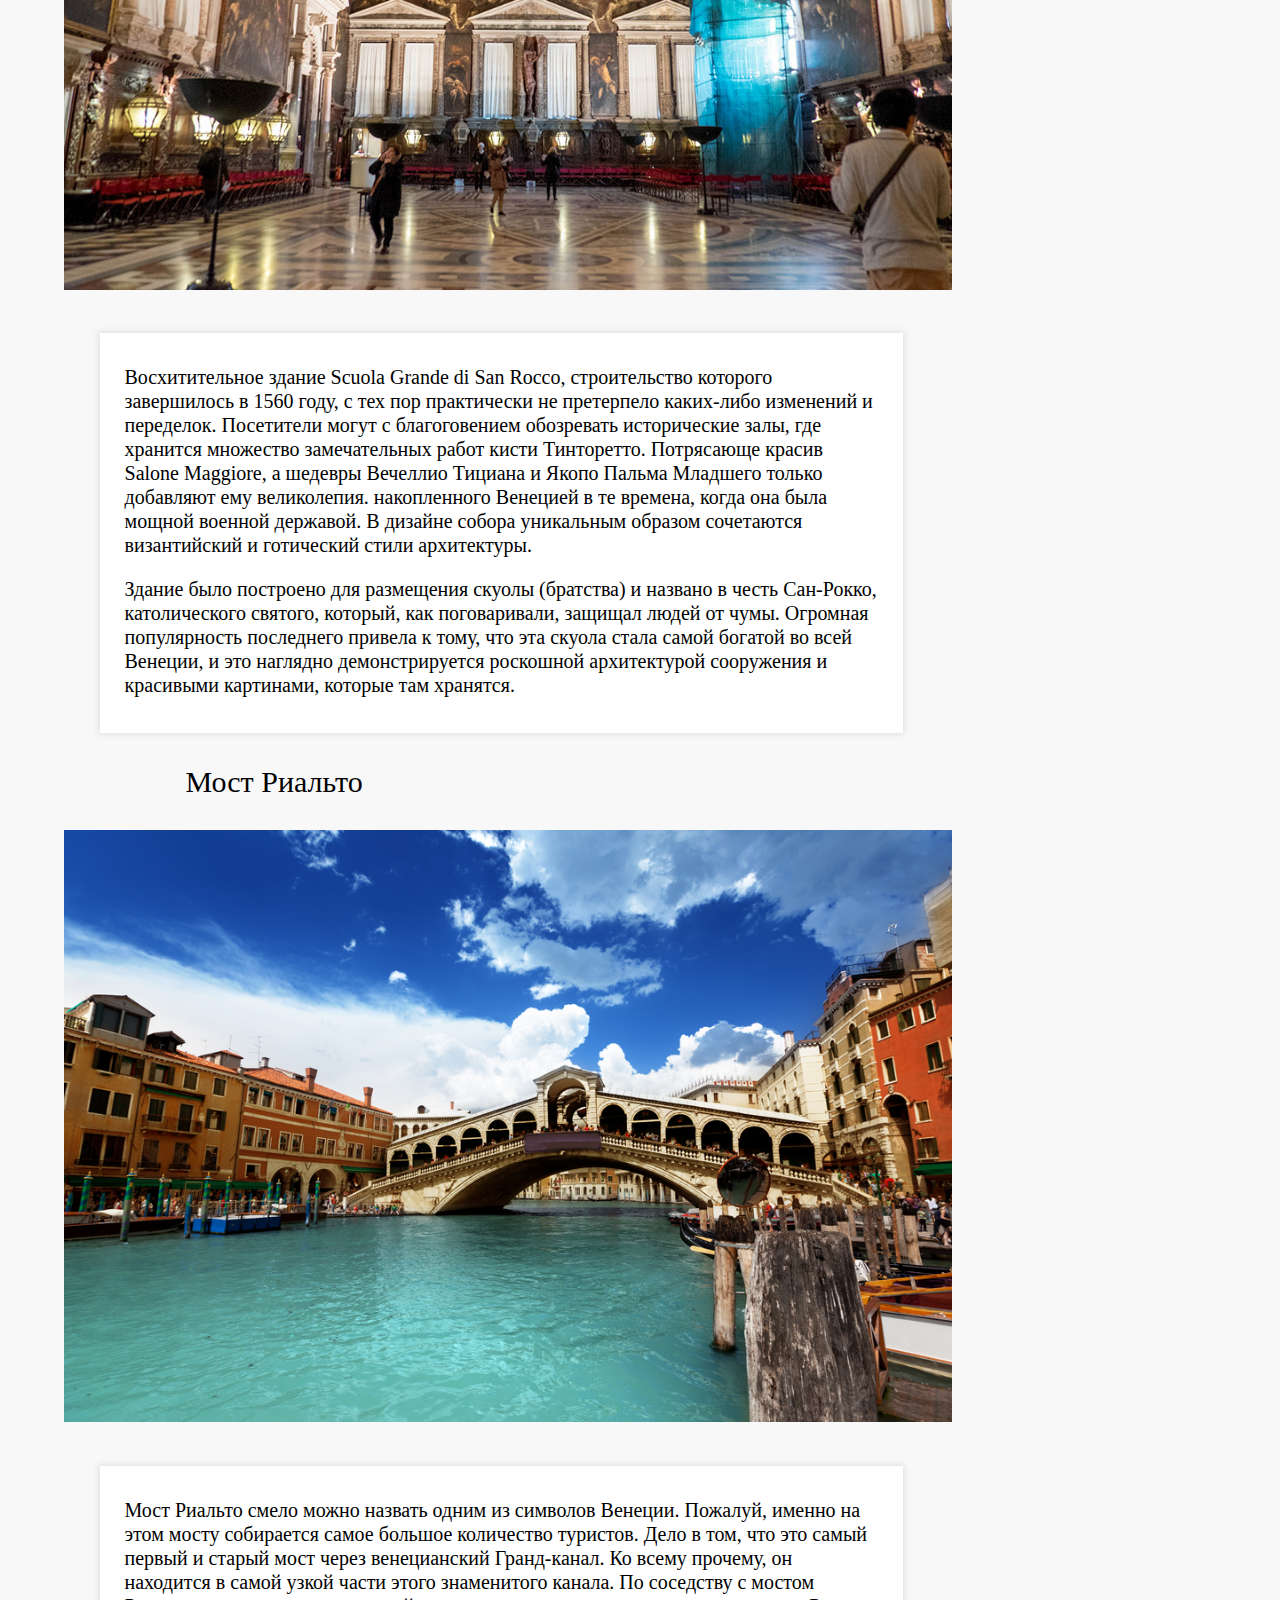
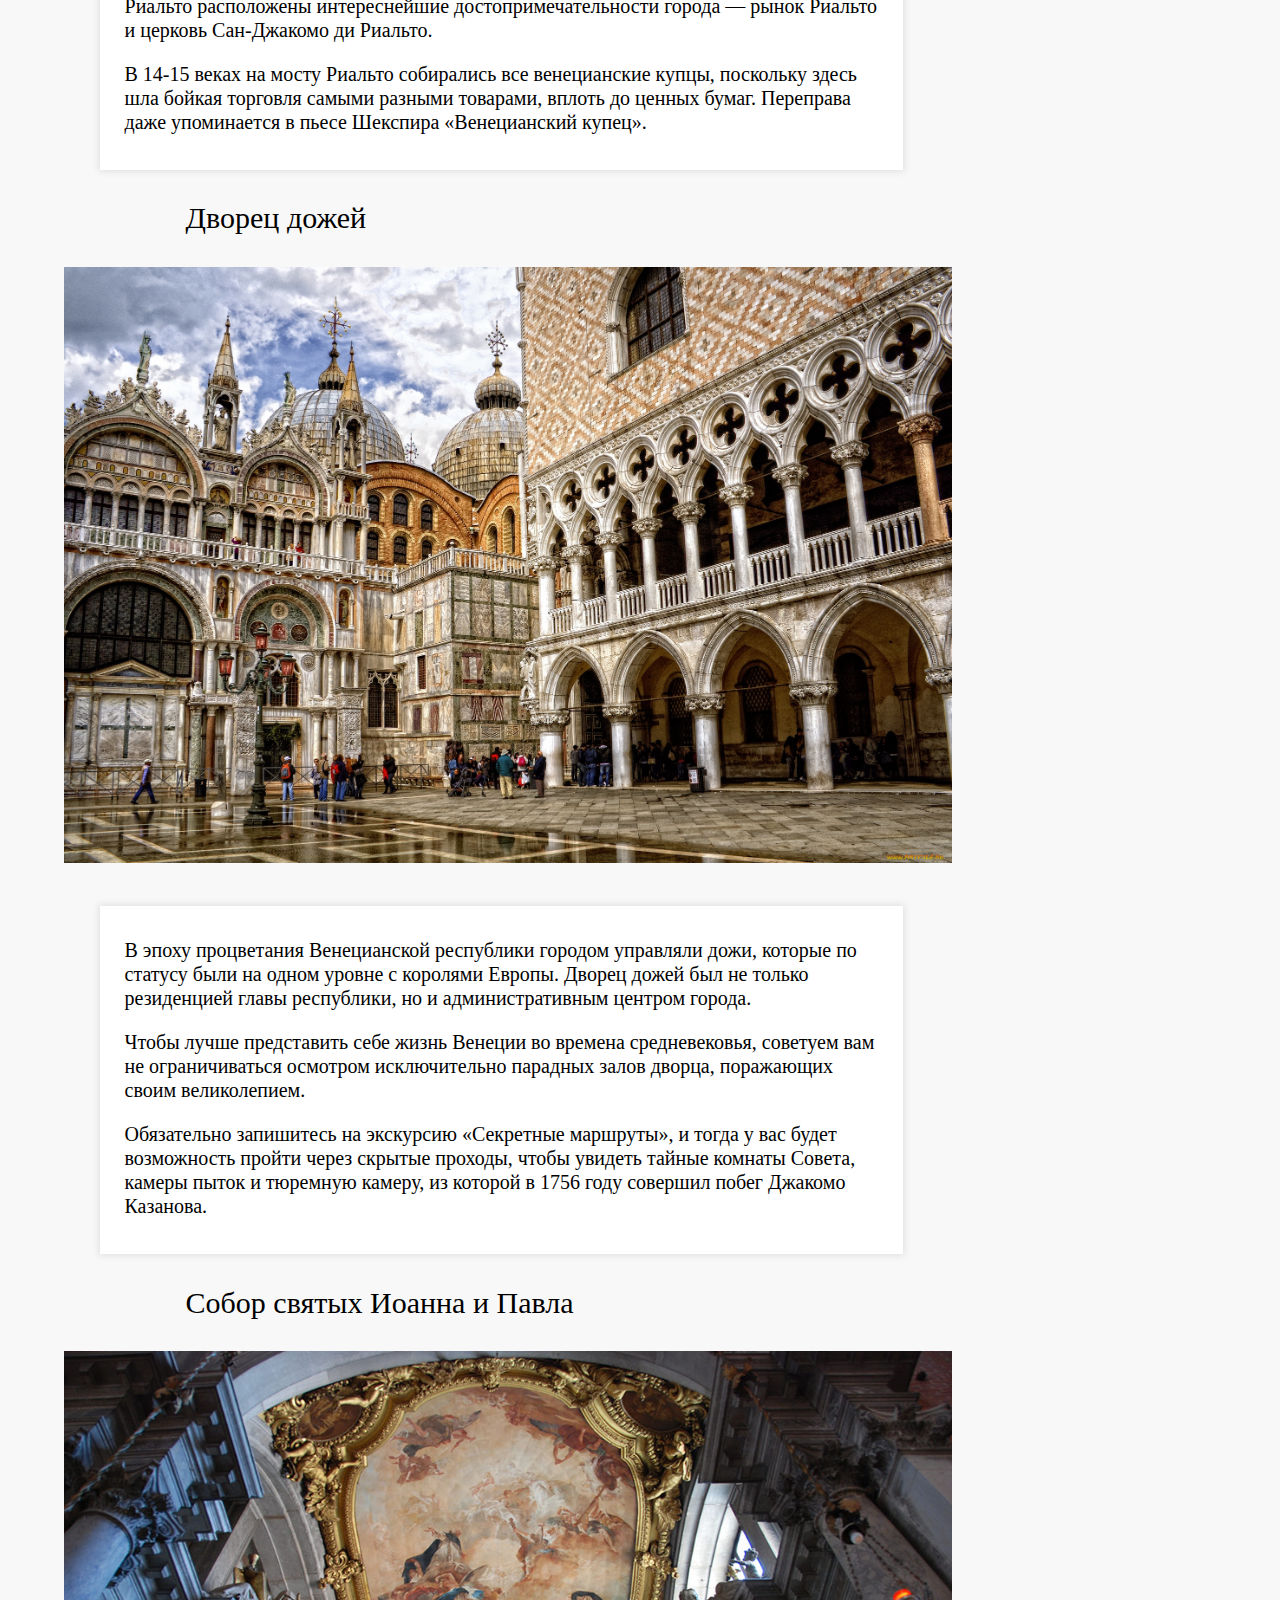
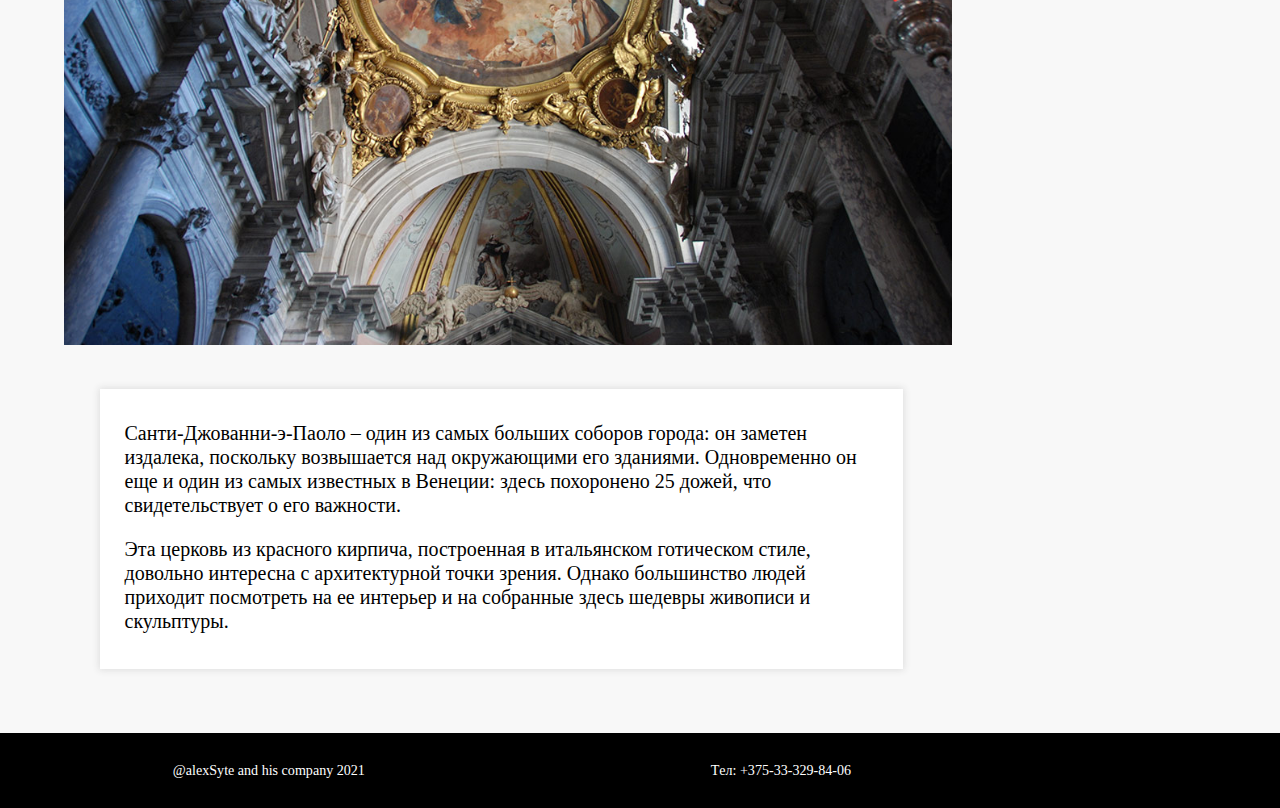
==== commit 59ffd6b9: "Final Var" ====
--- a/index.html
+++ b/index.html
@@ -47,7 +47,7 @@
             </div>
         </div>
     </aside>
-    <artical>
+    <div>
         <div class="boxShadow ">
             <div class="intro_text">
                 <p align="justify">
@@ -78,21 +78,23 @@
                 </p>
             </div>
         </div>
-    </artical>
-    <div class="nav_title">В этой статье :</div>
+    </div>
     <nav>
-        <ol class="nav">
-            <li><a class="nav_link" href="#grand-canal">Гранд-канал</a></li>
-            <li><a class="nav_link" href="#st.-marks-basilica">Базилика Сан-Марко (Собор Святого Марка)</a></li>
-            <li><a class="nav_link" href="#san-giorgio-maggiore">Сан-Джорджо Маджоре</a></li>
-            <li><a class="nav_link" href="#bridge-of-sighs">Мост Вздохов</a></li>
-            <li><a class="nav_link" href="#burano-canal">Остров Бурано</a></li>
-            <li><a class="nav_link" href="#carnaval">Венецианский карнавал</a></li>
-            <li><a class="nav_link" href="#scuola-grande-di-san-rocco">Скуола Сан-Рокко</a></li>
-            <li><a class="nav_link" href="#rialto-bridge">Мост Риальто</a></li>
-            <li><a class="nav_link" href="#dvorec-dozhej">Дворец дожей</a></li>
-            <li><a class="nav_link" href="#santi-giovanni-e-paolo">Собор святых Иоанна и Павла</a></li>
-        </ol>
+        <div class="bufForNav">
+            <div class="nav_title">В этой статье :</div>
+            <ol class="nav">
+                <li><a class="nav_link" href="#grand-canal">Гранд-канал</a></li>
+                <li><a class="nav_link" href="#st.-marks-basilica">Базилика Сан-Марко (Собор Святого Марка)</a></li>
+                <li><a class="nav_link" href="#san-giorgio-maggiore">Сан-Джорджо Маджоре</a></li>
+                <li><a class="nav_link" href="#bridge-of-sighs">Мост Вздохов</a></li>
+                <li><a class="nav_link" href="#burano-canal">Остров Бурано</a></li>
+                <li><a class="nav_link" href="#carnaval">Венецианский карнавал</a></li>
+                <li><a class="nav_link" href="#scuola-grande-di-san-rocco">Скуола Сан-Рокко</a></li>
+                <li><a class="nav_link" href="#rialto-bridge">Мост Риальто</a></li>
+                <li><a class="nav_link" href="#dvorec-dozhej">Дворец дожей</a></li>
+                <li><a class="nav_link" href="#santi-giovanni-e-paolo">Собор святых Иоанна и Павла</a></li>
+            </ol>
+        </div>
     </nav>
     <main>
         <div class="sight">
@@ -348,8 +350,13 @@
         </div>
     </main>
     <footer class="footer">
-        <div class="footer__title">
-            @alexSyte and his company 2021
+        <div class="con">
+            <div class="footer__title">
+                @alexSyte and his company 2021
+            </div>
+            <div class="footer__title">
+                Tел: +375-33-329-84-06
+            </div>
         </div>
     </footer>
 </body>
--- a/styles.css
+++ b/styles.css
@@ -8,15 +8,14 @@
     line-height: 1.5em;
     color: black;
     background: #f8f8f8;
-}
-
-*,
-*:before,
-*:after {
+    overflow: scroll;
+}
+
+*{
     box-sizing: border-box;
 }
 
-h1, h2, h3, h4, h5, h6, p {
+h1, h2, h3, h4, h5, h6, p, aside {
     margin: 0;
 }
 
@@ -45,12 +44,15 @@
     display: flex;
 }
 
+.pic-Rec{
+    width: 60%;
+}
+
 .list-cites { /* ссылки завернуты в элементы списка*/
     display: flex;
     align-items: center;
     justify-content: center;
     list-style-type: none;
-    position: relative;
     height: 100%;
     flex-grow: 1;
     margin-top: 1.3%;
@@ -87,21 +89,20 @@
 .recommended-place { /*справа рекомендации*/
     width: 28%;
     float: right;
-    margin-top: 1%;
+    margin: 1% 0 0 0;
 }
 
 .rec-title { /*заголовок рекомендаций*/
     text-align: center;
     font-size: 2vw;
-    margin-top: 3%;
-    padding: 5% 0% 5% 0%;
+    margin: 3% 0 0 0;
+    padding: 5% 0 5% 0;
 }
 
 .recommend-cites { /*картинка и название реком города*/
     display: flex;
-    flex-direction: row;
-    justify-content: flex-start;
-    padding: 2vw 0vw 2vw 0vw;
+    padding: 2vw 0 2vw 0;
+    margin: 0;
 }
 
 .config-recomm-text { /*название города по середине*/
@@ -110,6 +111,7 @@
     display: flex;
     flex-direction: column;
     justify-content: center;
+    margin: 0;
 }
 
 .Rome-text { /*сам текст */
@@ -122,7 +124,7 @@
     display: block;
     margin-left: 3%;
     text-transform: uppercase;
-    font-width: 500;
+/*    font-width: 500;*/
     opacity: 1;
 }
 
@@ -130,7 +132,6 @@
     opacity: 0.5;
     color: grey;
     transition: opacity .2s linear;
-    transition: color .2s linear;
 }
 
 /* TODO content(navigation)*/
@@ -138,25 +139,28 @@
     padding-bottom: 20px;
     width: 100%;
     padding-left: 15%;
-    font-size: 35px;
+    font-size: 30px;
     font-weight: bolder;
     font-family: 'Montaga', serif;
 }
 
+.bufForNav{
+    max-width: 68%;
+}
+
 .nav { /*отвечает за навигацию*/
-    line-height: 1.6;
+    line-height: 150%;
     margin: 0;
     width: 100%;
     padding-left: 10%;
-    font-size: 25px;
     font-weight: normal;
+    font-size: 23px;
     font-family: 'Montaga', serif;
 }
 
 .nav_link { /*ссылочки*/
     color: black;
     text-decoration: none;
-    position: relative;
     transition: color .3s linear;
 }
 
@@ -169,6 +173,7 @@
 
 .main {
     width: 100%;
+    margin: 0;
 }
 
 figure {
@@ -206,9 +211,15 @@
     background-color: #000;
 }
 
+.con{
+    display: flex;
+    position: center;
+    width: 80%;
+}
+
 .footer__title {
-    padding-left: 33%;
     color: white;
-    font-size: 16px;
+    font-size: 1.1vw;
     font-weight: 500;
-}
+    margin: auto;
+}
